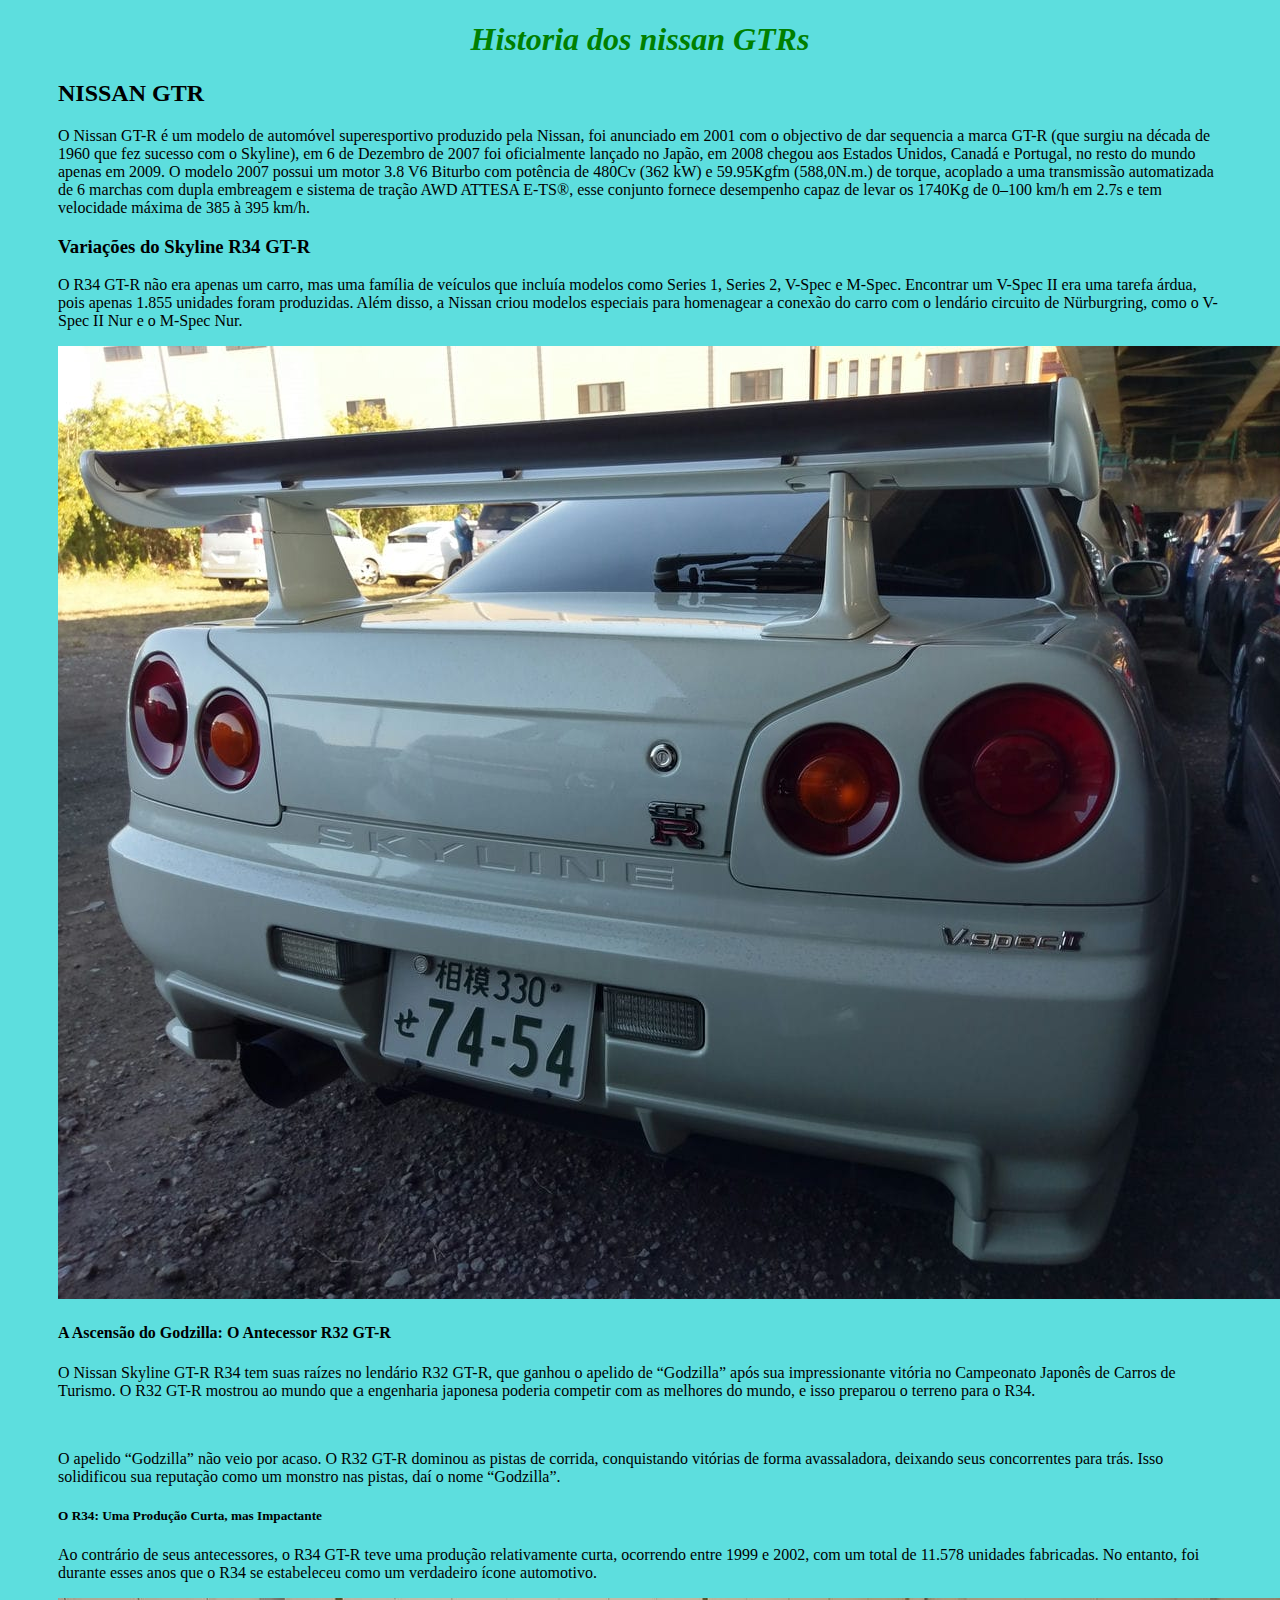
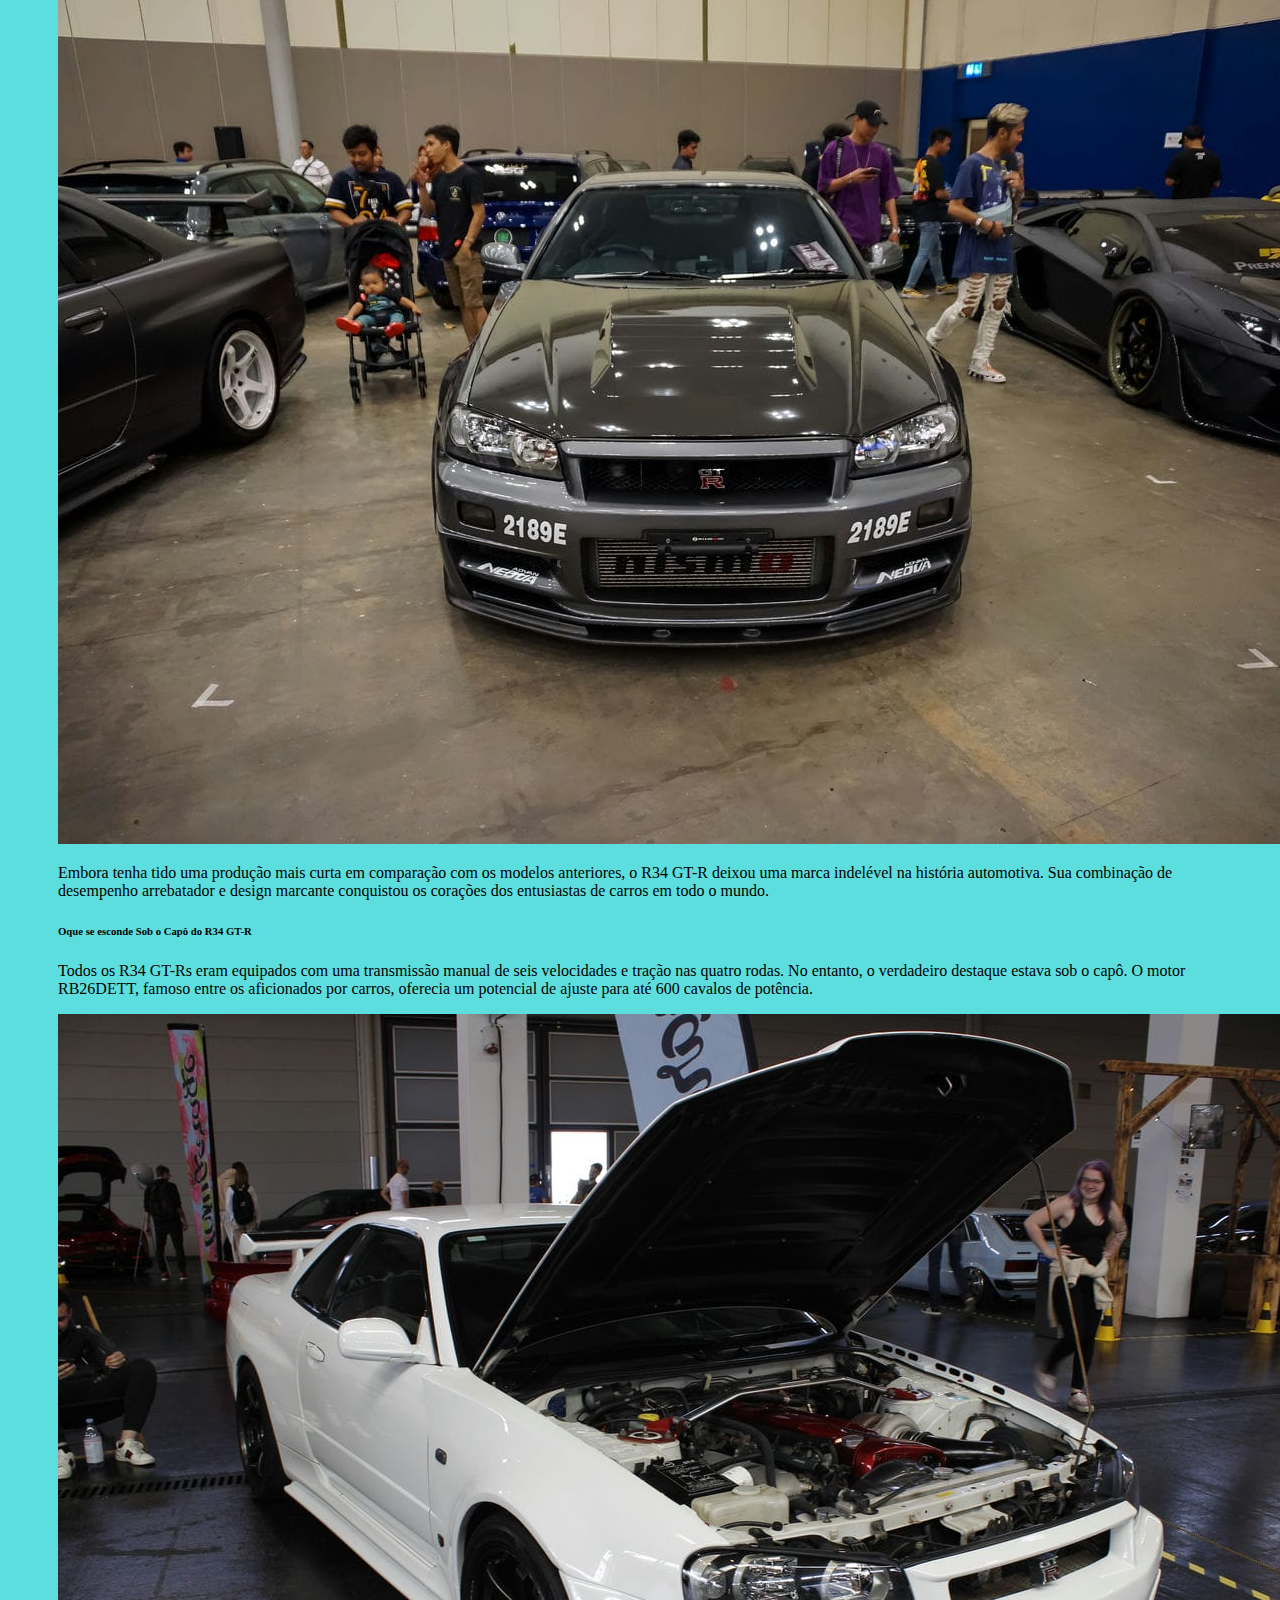
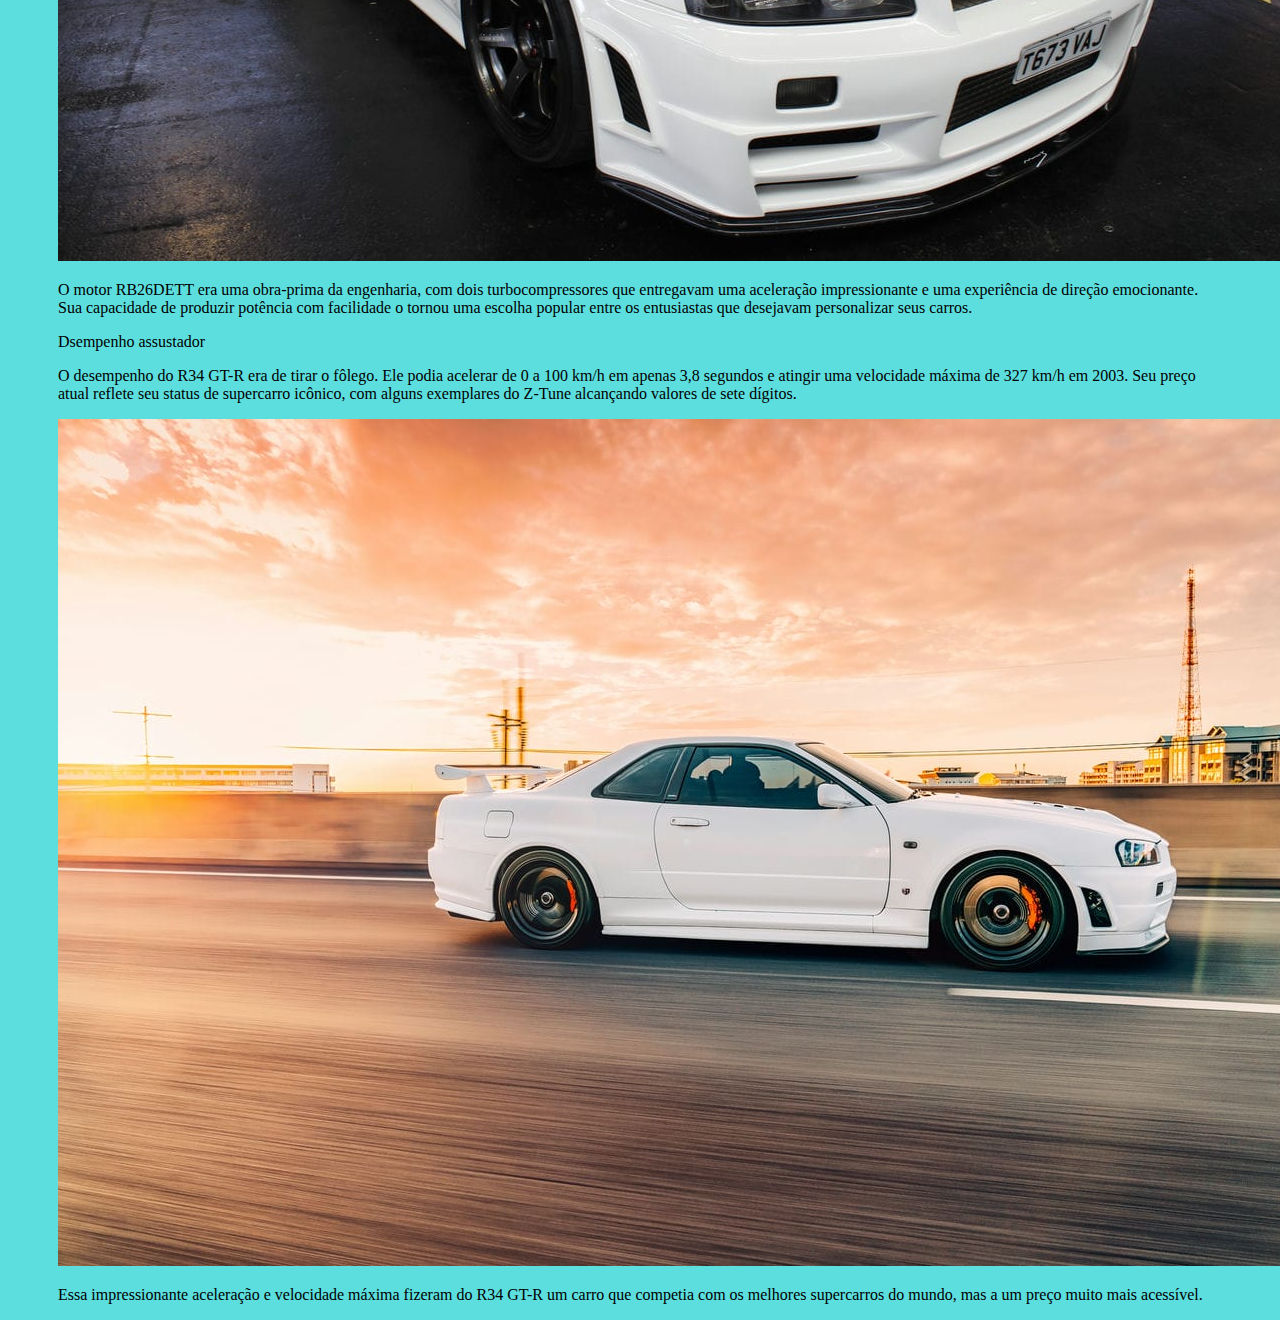
==== index.html @ c62b9d07 "." ====
<!DOCTYPE html>
<html lang="en">
<head>
    <meta charset="UTF-8">
    <meta name="viewport" content="width=device-width, initial-scale=1.0">
    <title>site do shalin matador de porco </title>
    <link rel="stylesheet" href="style.css"
</head>
<body>
  <div class="container">
    <h1> <strong>Historia dos nissan GTRs</strong> </h1> 
   <h2>NISSAN GTR </h2>
   <p>O Nissan GT-R é um modelo de automóvel superesportivo produzido pela Nissan, 
    foi anunciado em 2001 com o objectivo de dar sequencia a marca GT-R (que surgiu na década de 1960 que fez sucesso com o Skyline),
     em 6 de Dezembro de 2007 foi oficialmente lançado no Japão, em 2008 chegou aos Estados Unidos,
      Canadá e Portugal, no resto do mundo apenas em 2009.
       O modelo 2007 possui um motor 3.8 V6 Biturbo com potência de 480Cv (362 kW) e 59.95Kgfm (588,0N.m.) de torque, 
       acoplado a uma transmissão automatizada de 6 marchas com dupla embreagem e sistema de tração AWD ATTESA E-TS®, 
       esse conjunto fornece desempenho capaz de levar os 1740Kg de 0–100 km/h em 2.7s e tem velocidade máxima de 385 à 395 km/h.</p>
     <h3>Variações do Skyline R34 GT-R</h3>
       <p>O R34 GT-R não era apenas um carro, mas uma família de veículos que incluía modelos como Series 1,
         Series 2, V-Spec e M-Spec. Encontrar um V-Spec II era uma tarefa árdua, pois apenas 1.855 unidades 
         foram produzidas. Além disso, a Nissan criou modelos especiais para homenagear a conexão do carro 
         com o lendário circuito de Nürburgring, como o V-Spec II Nur e o M-Spec Nur.</p>
         <img src="gtr.jpg" alt="">
         <h4>A Ascensão do Godzilla: O Antecessor R32 GT-R</h4>
          <p>O Nissan Skyline GT-R R34 tem suas raízes no lendário R32 GT-R, que ganhou o apelido de
             “Godzilla” após sua impressionante vitória no Campeonato Japonês de Carros de Turismo. 
             O R32 GT-R mostrou ao mundo que a engenharia japonesa poderia competir com as melhores
              do mundo, e isso preparou o terreno para o R34. </p>
              <img scr="H3.jpg">
              <p>O apelido “Godzilla” não veio por acaso. O R32 GT-R dominou as pistas de corrida,
                 conquistando vitórias de forma avassaladora, deixando seus concorrentes para trás.
                  Isso solidificou sua reputação como um monstro nas pistas, daí o nome “Godzilla”.</p>
                  <h5>O R34: Uma Produção Curta, mas Impactante</h5>
                  <p>Ao contrário de seus antecessores, o R34 GT-R teve uma produção relativamente curta,
                     ocorrendo entre 1999 e 2002, com um total de 11.578 unidades fabricadas. No entanto,
                      foi durante esses anos que o R34 se estabeleceu como um verdadeiro ícone automotivo.</p>
                      <img src="H4.jpg" alt="">
                      <p>Embora tenha tido uma produção mais curta em comparação com os modelos anteriores,
                         o R34 GT-R deixou uma marca indelével na história automotiva.
                          Sua combinação de desempenho arrebatador e design marcante conquistou
                           os corações dos entusiastas de carros em todo o mundo.</p>
                           <h6>Oque se esconde Sob o Capô do R34 GT-R</h6>
                           <p>Todos os R34 GT-Rs eram equipados com uma transmissão manual de seis velocidades
                               e tração nas quatro rodas. No entanto, o verdadeiro destaque estava sob o capô.
                                O motor RB26DETT, famoso entre os aficionados por carros, oferecia um potencial 
                                de ajuste para até 600 cavalos de potência.</p>
                                <img src="Nissan-Skyline-R34-4-Nissan-Skyline-R34-Brian.jpg" alt="">
                                <p>O motor RB26DETT era uma obra-prima da engenharia, com dois turbocompressores
                                  que entregavam uma aceleração impressionante e uma experiência de direção emocionante.
                                   Sua capacidade de produzir potência com facilidade o tornou uma escolha popular
                                    entre os entusiastas que desejavam personalizar seus carros.</p>
                                    <h7>Dsempenho assustador</h7>
                                    <p>O desempenho do R34 GT-R era de tirar o fôlego.
                                        Ele podia acelerar de 0 a 100 km/h em apenas 3,8 segundos
                                         e atingir uma velocidade máxima de 327 km/h em 2003.
                                         Seu preço atual reflete seu status de supercarro icônico,
                                          com alguns exemplares do Z-Tune alcançando valores de sete dígitos.</p>
                                          <img src="Nissan-Skyline-R34-3-Nissan-Skyline-R34-Brian.jpg" alt="">
                                          <p>Essa impressionante aceleração e velocidade máxima fizeram do R34 GT-R um carro que competia
                                              com os melhores supercarros do mundo, mas a um preço muito mais acessível.</p>
  </div>
   
</body>
</html>
---- style.css ----
body{
    background-color: rgba(57, 214, 214, 0.815);
background: to top;
}
h1{
    font-style: italic; 
    color: green;
    text-align: center;
}
.imagem {
     width: 50%;
}
.container{
    padding: 0px 50px;
}
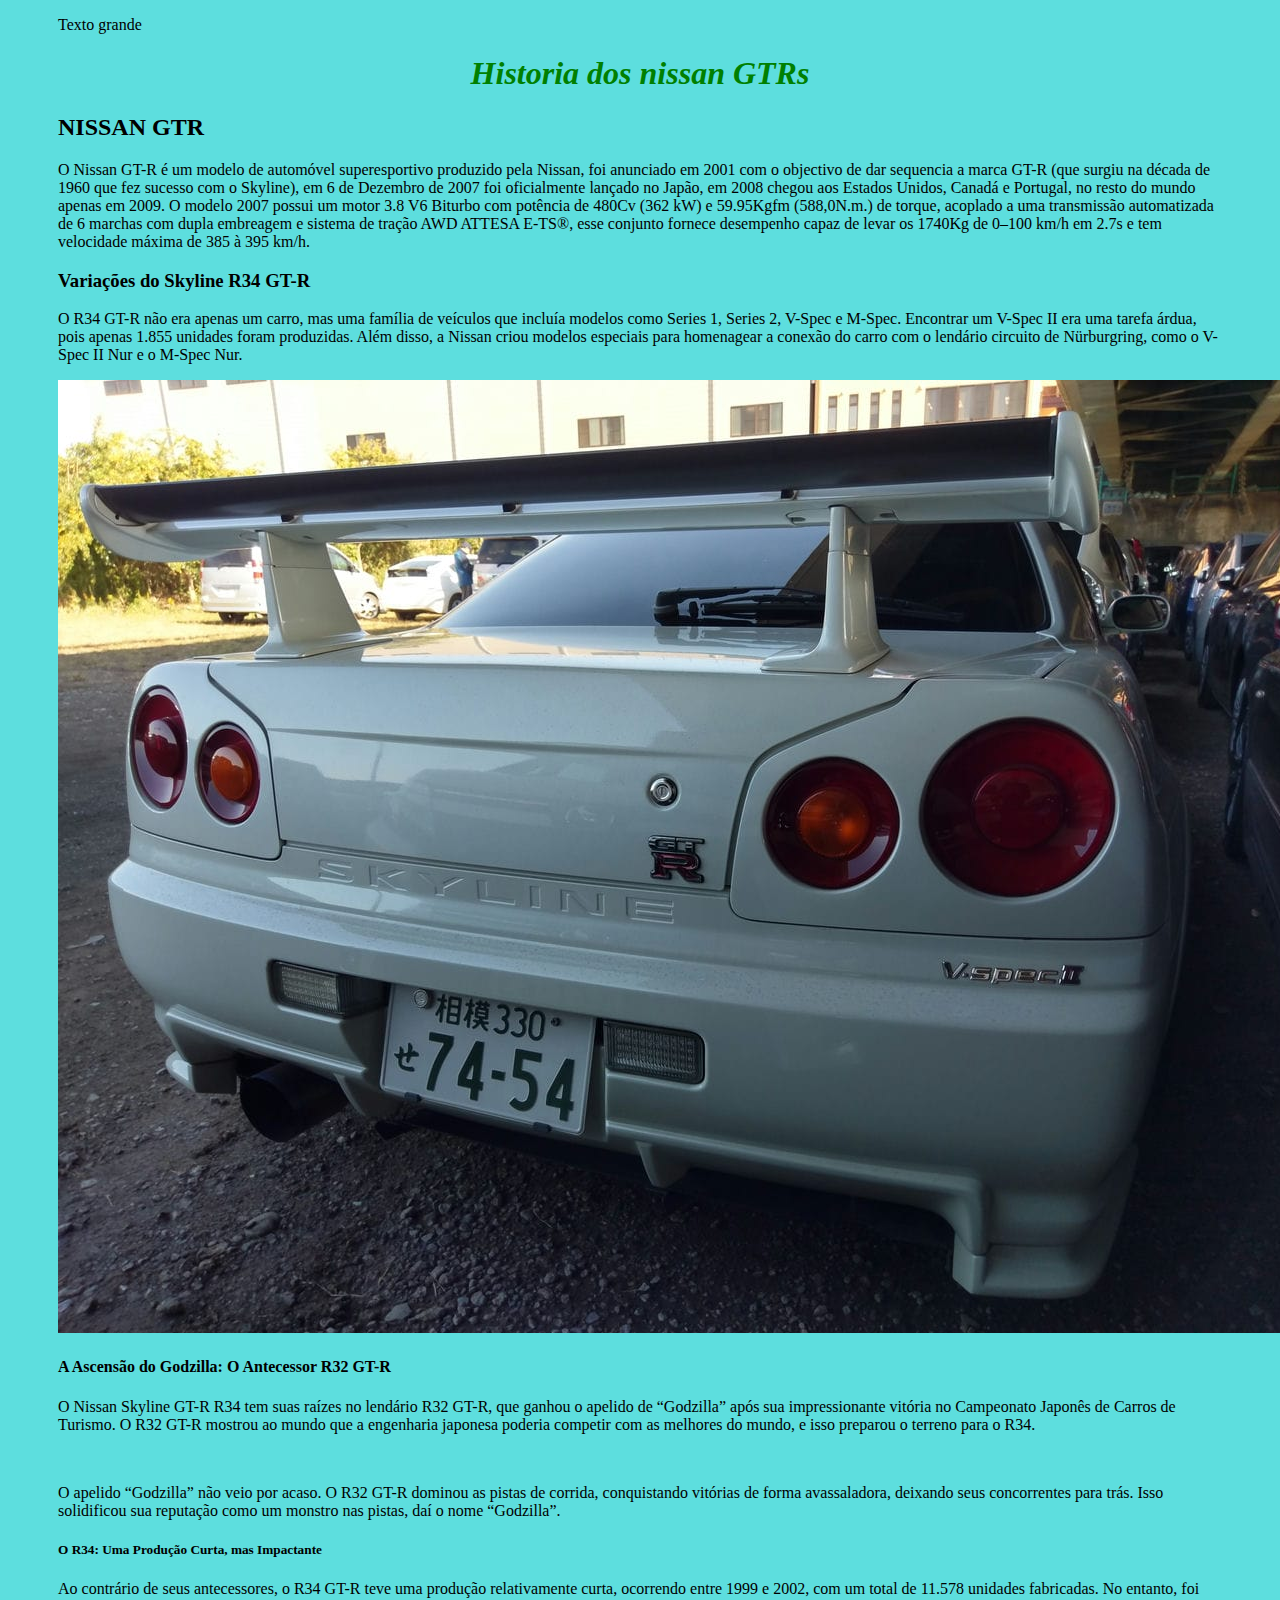
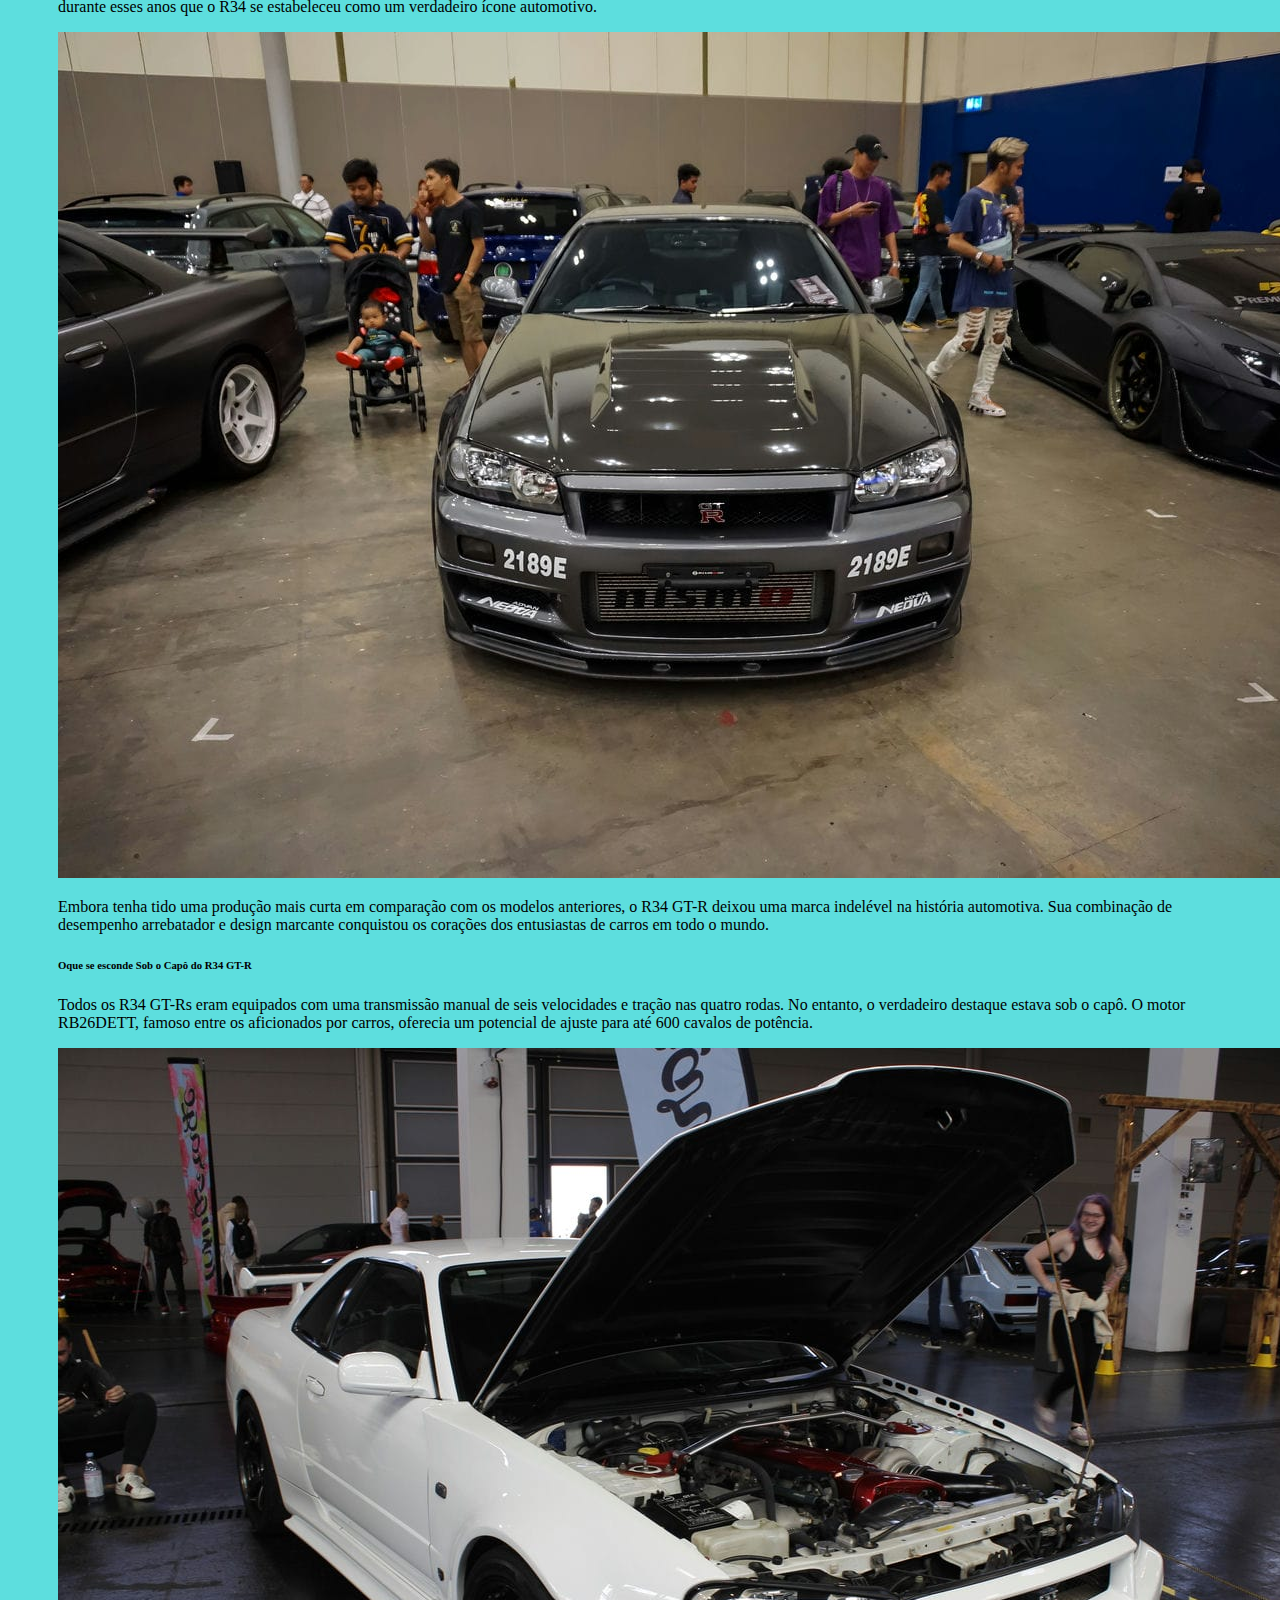
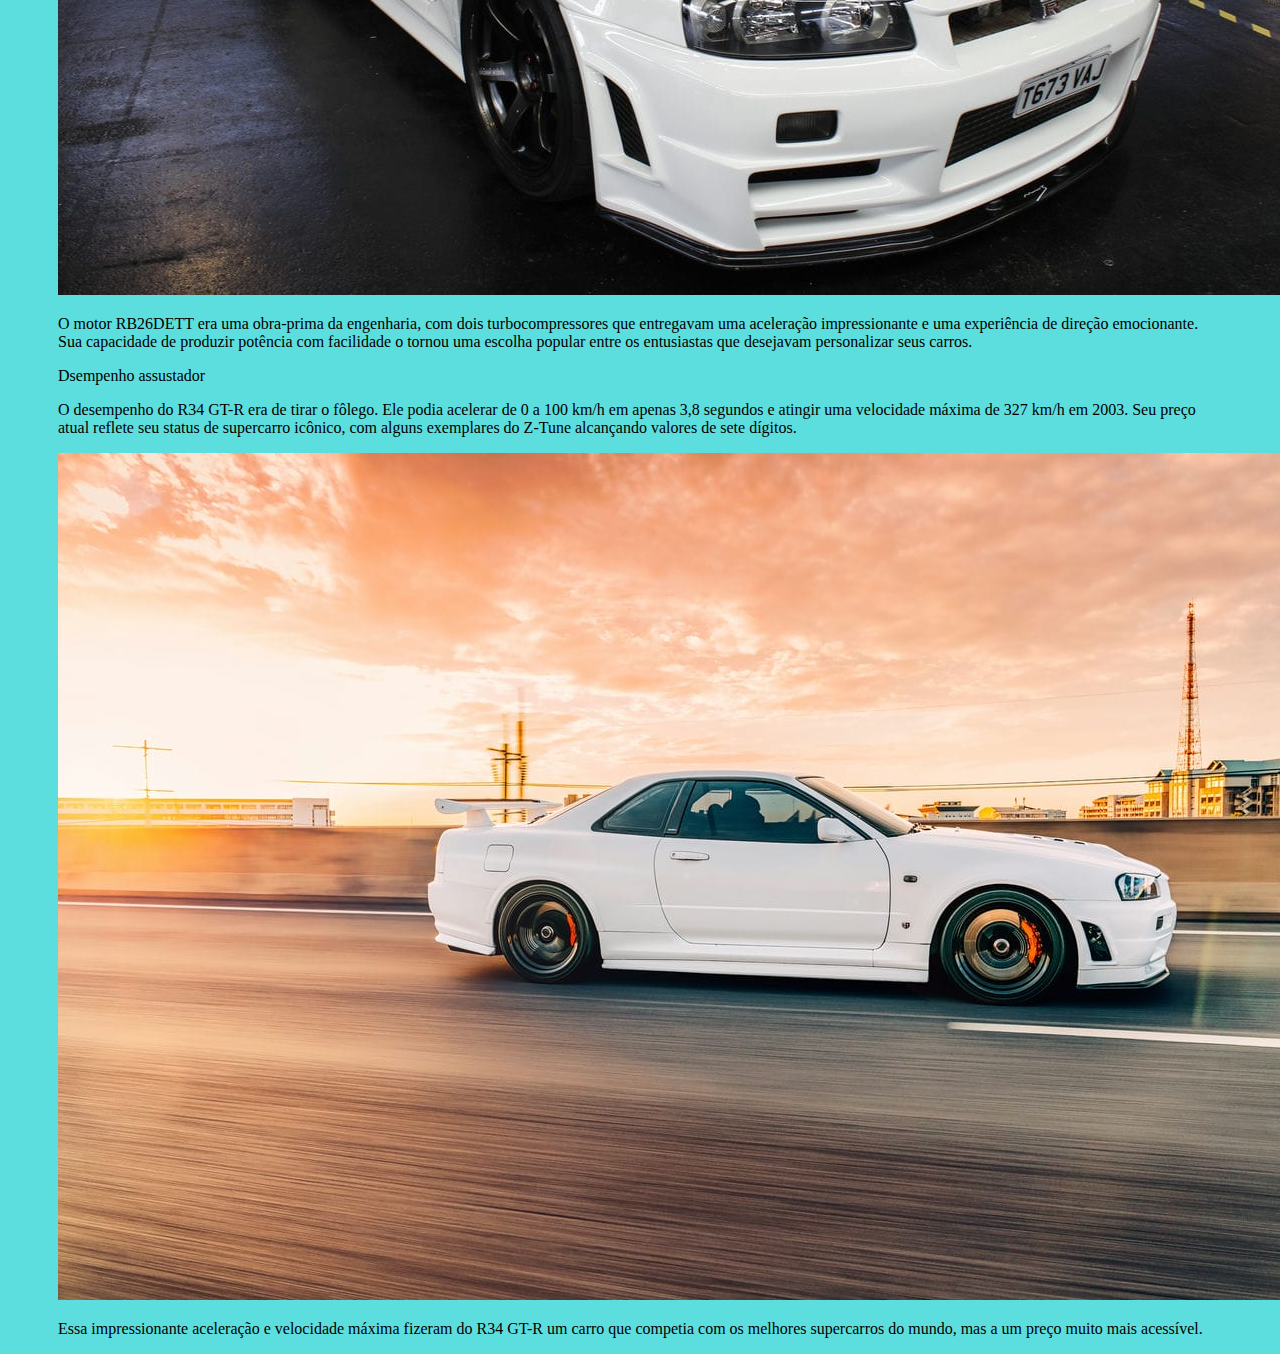
==== commit d863ebef: "." ====
--- a/index.html
+++ b/index.html
@@ -8,6 +8,7 @@
 </head>
 <body>
   <div class="container">
+    <p class="texto-grande">Texto grande</p>
     <h1> <strong>Historia dos nissan GTRs</strong> </h1> 
    <h2>NISSAN GTR </h2>
    <p>O Nissan GT-R é um modelo de automóvel superesportivo produzido pela Nissan, 
--- a/style.css
+++ b/style.css
@@ -12,4 +12,7 @@
 }
 .container{
     padding: 0px 50px;
+}
+h3{
+    font-style: calc(text-align);
 }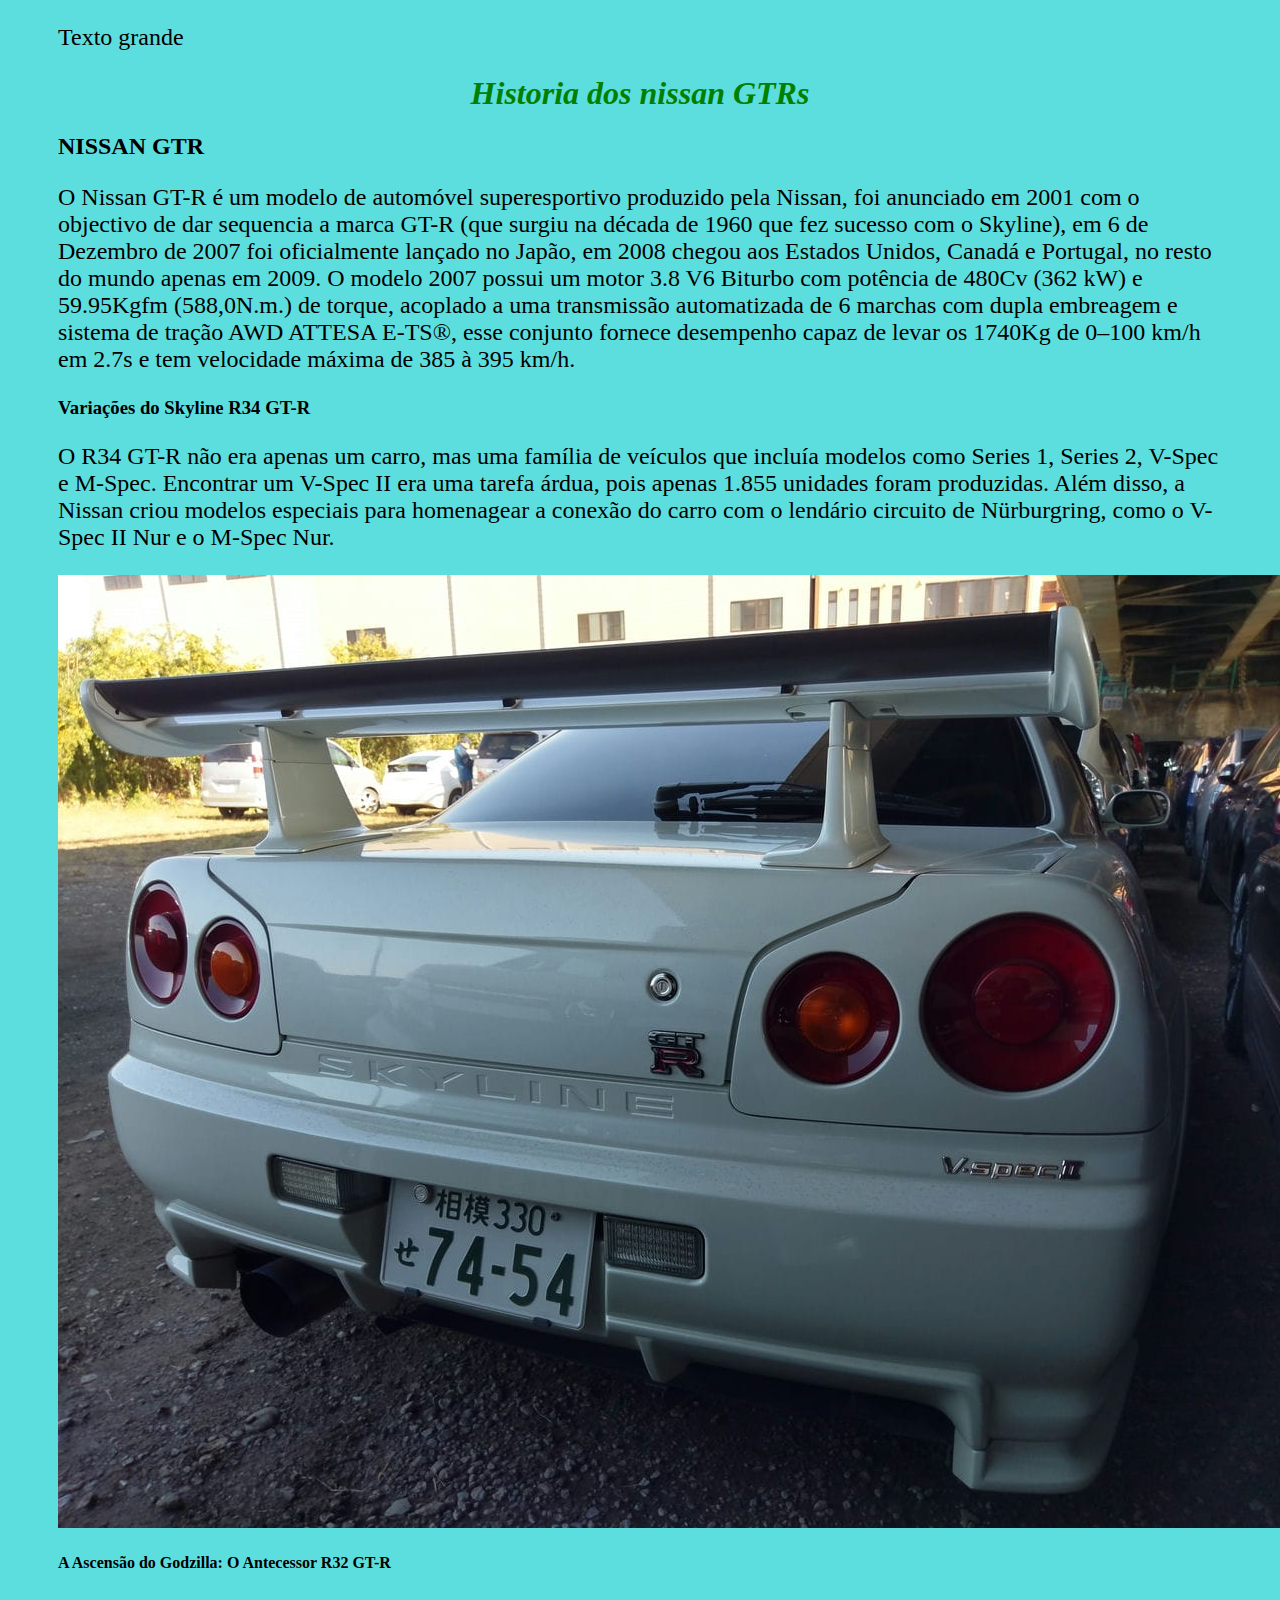
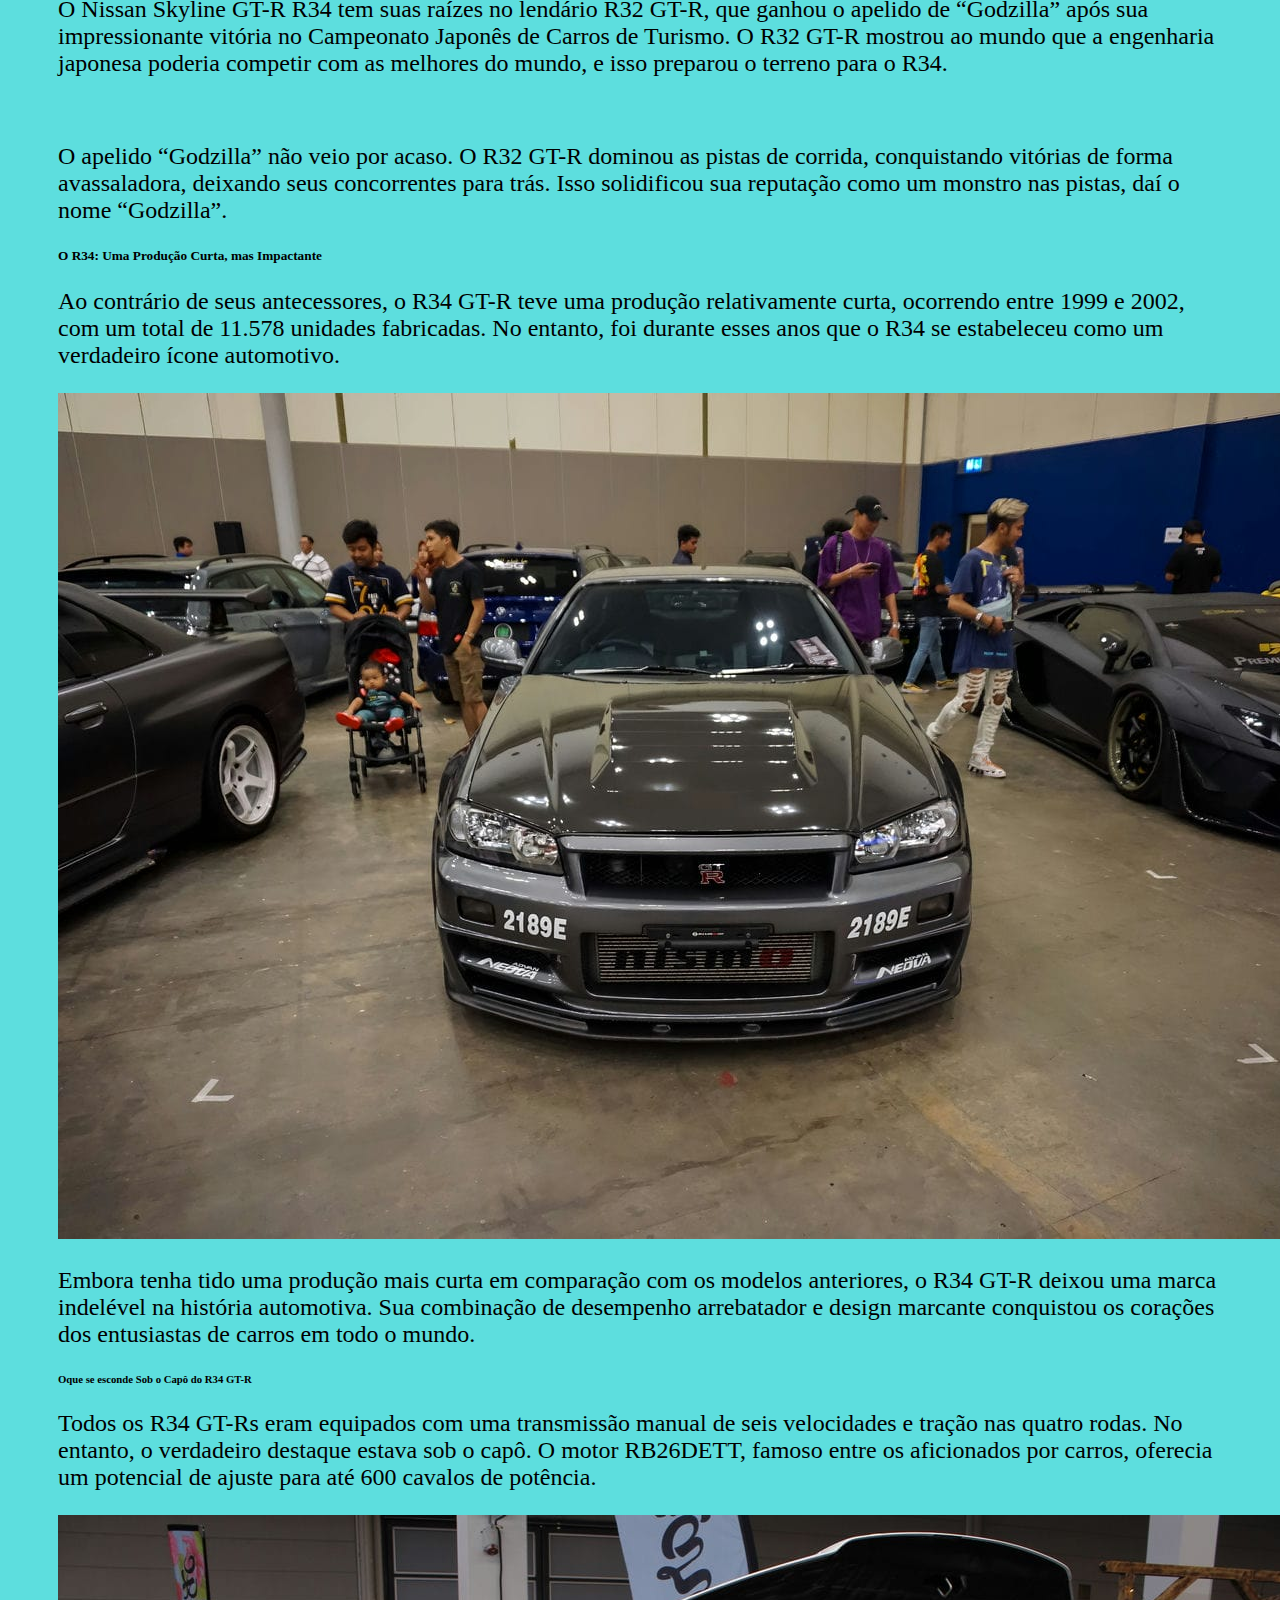
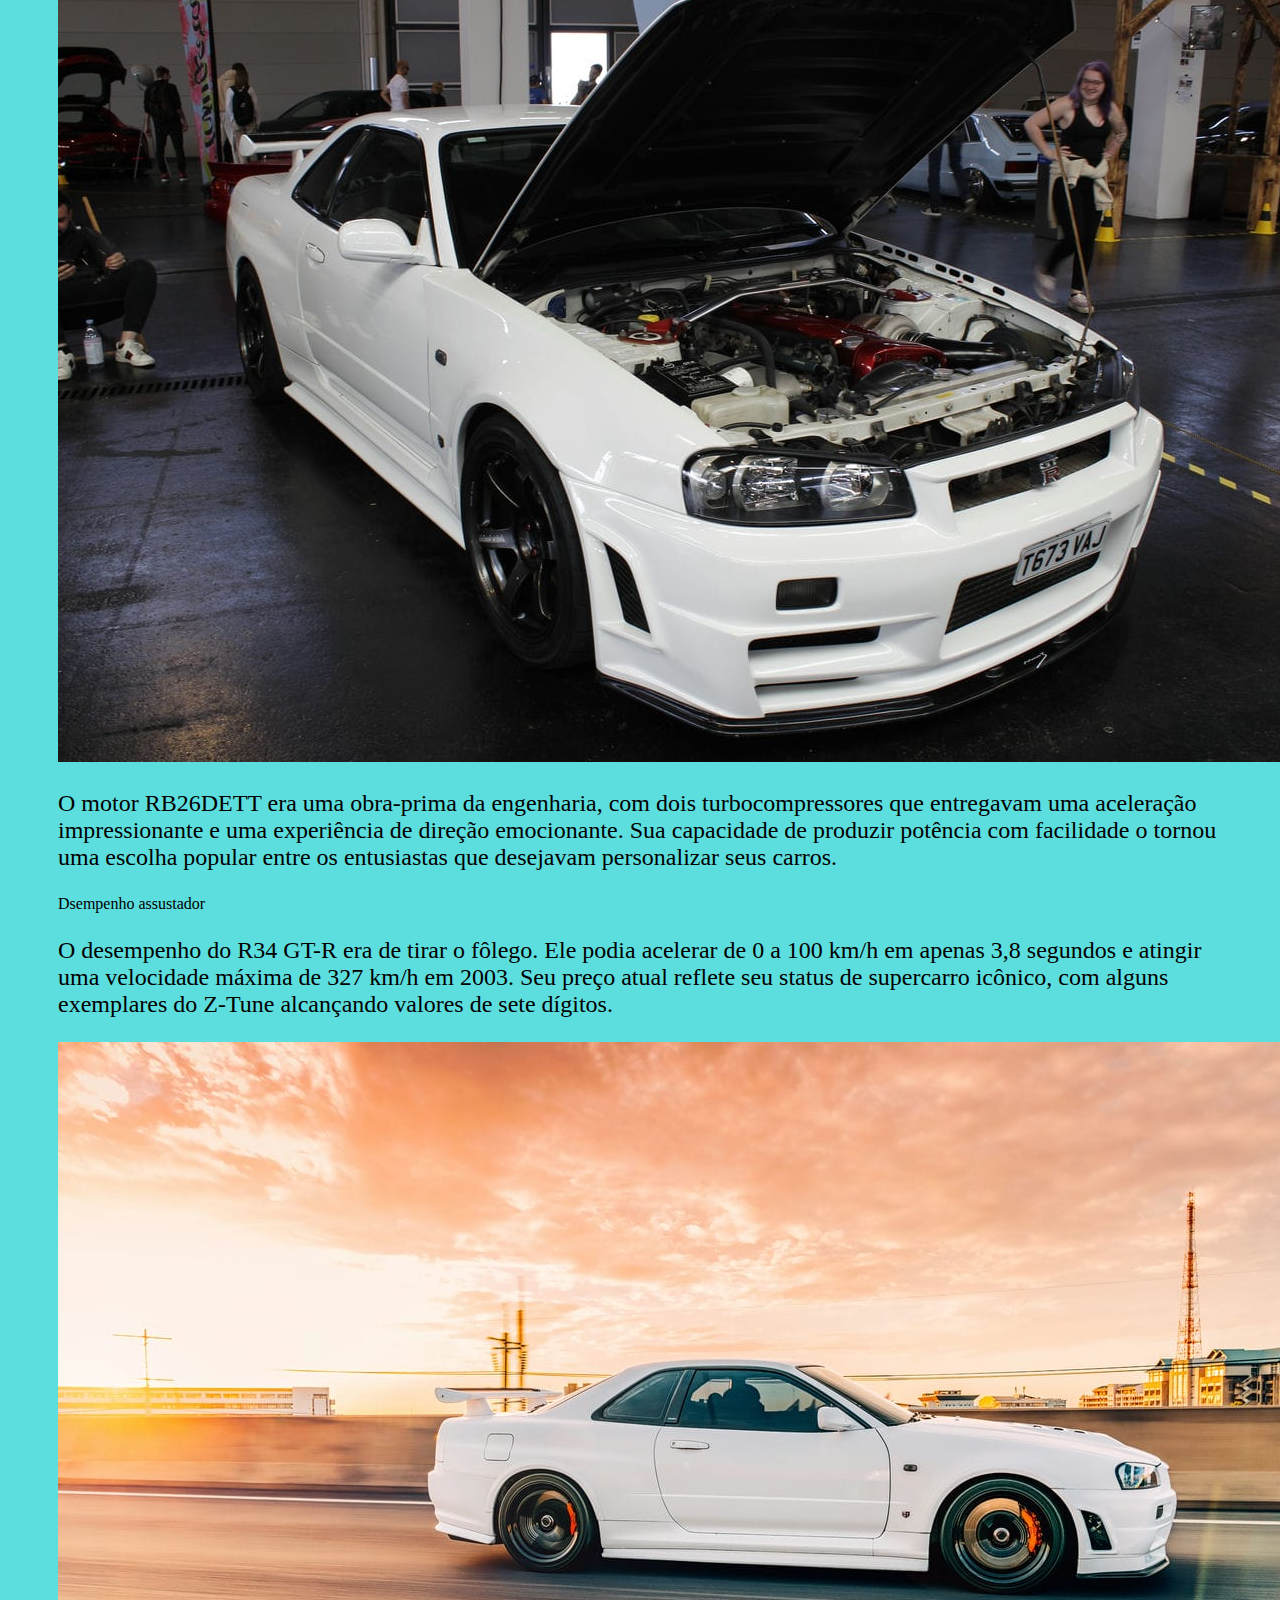
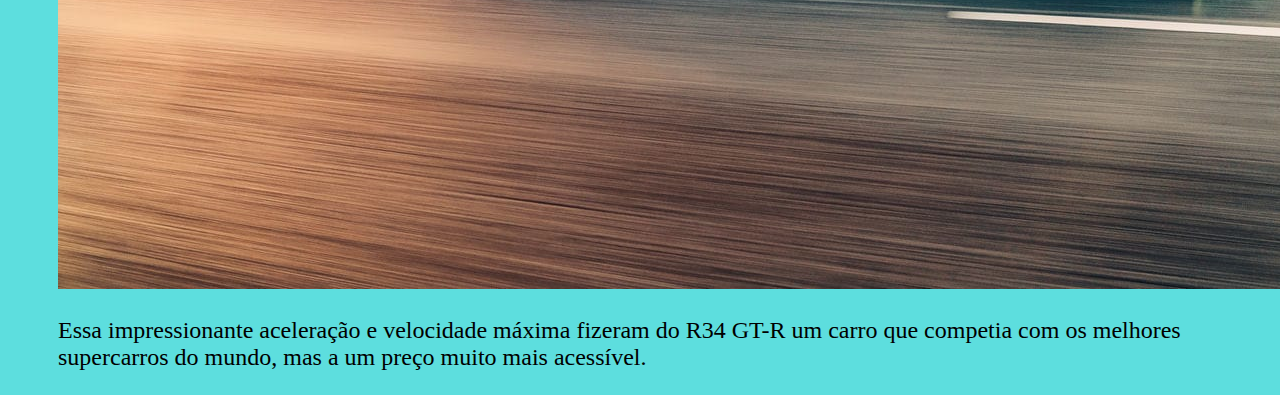
==== commit f5e6b29f: "." ====
--- a/index.html
+++ b/index.html
@@ -7,6 +7,7 @@
     <link rel="stylesheet" href="style.css"
 </head>
 <body>
+  <section class="paragrafos">
   <div class="container">
     <p class="texto-grande">Texto grande</p>
     <h1> <strong>Historia dos nissan GTRs</strong> </h1> 
@@ -61,6 +62,7 @@
                                           <img src="Nissan-Skyline-R34-3-Nissan-Skyline-R34-Brian.jpg" alt="">
                                           <p>Essa impressionante aceleração e velocidade máxima fizeram do R34 GT-R um carro que competia
                                               com os melhores supercarros do mundo, mas a um preço muito mais acessível.</p>
+                                            </section>
   </div>
    
 </body>
--- a/style.css
+++ b/style.css
@@ -15,4 +15,7 @@
 }
 h3{
     font-style: calc(text-align);
+}
+.paragrafos p{
+    font-size: 1.5rem;
 }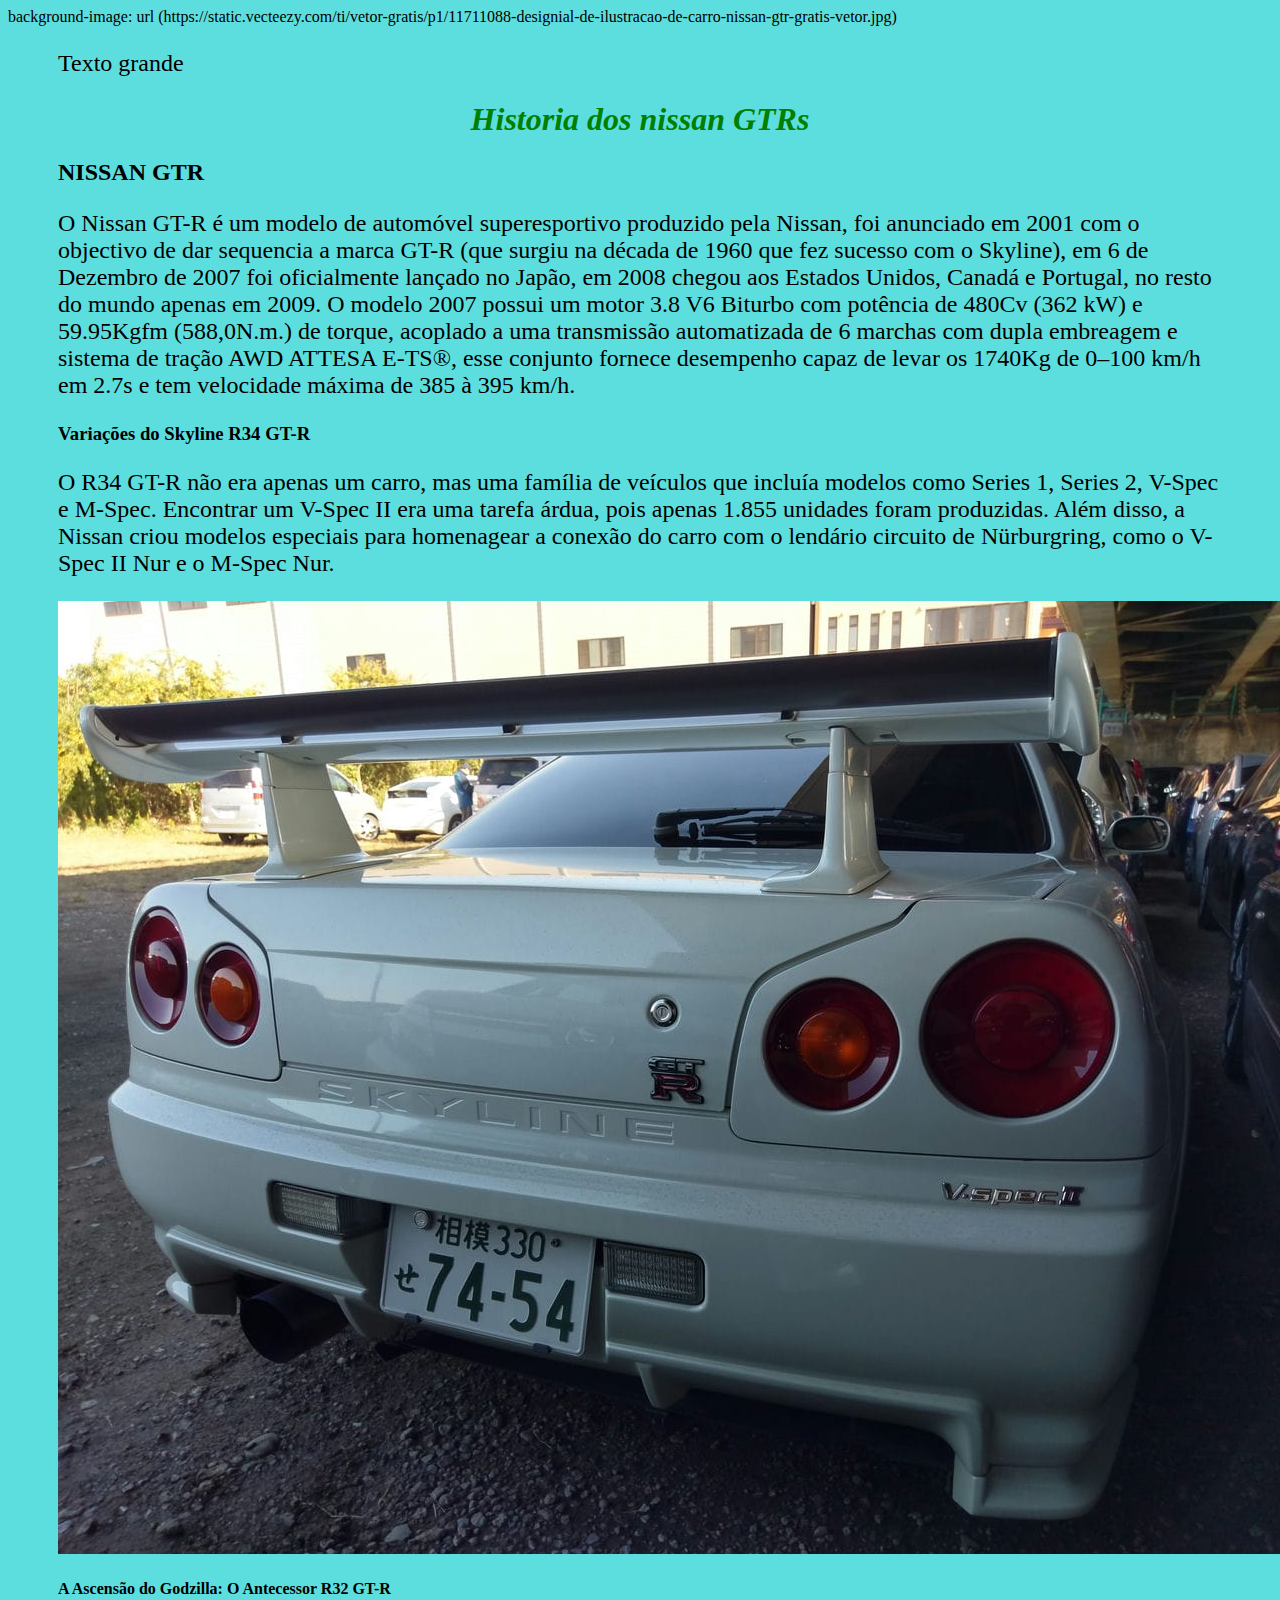
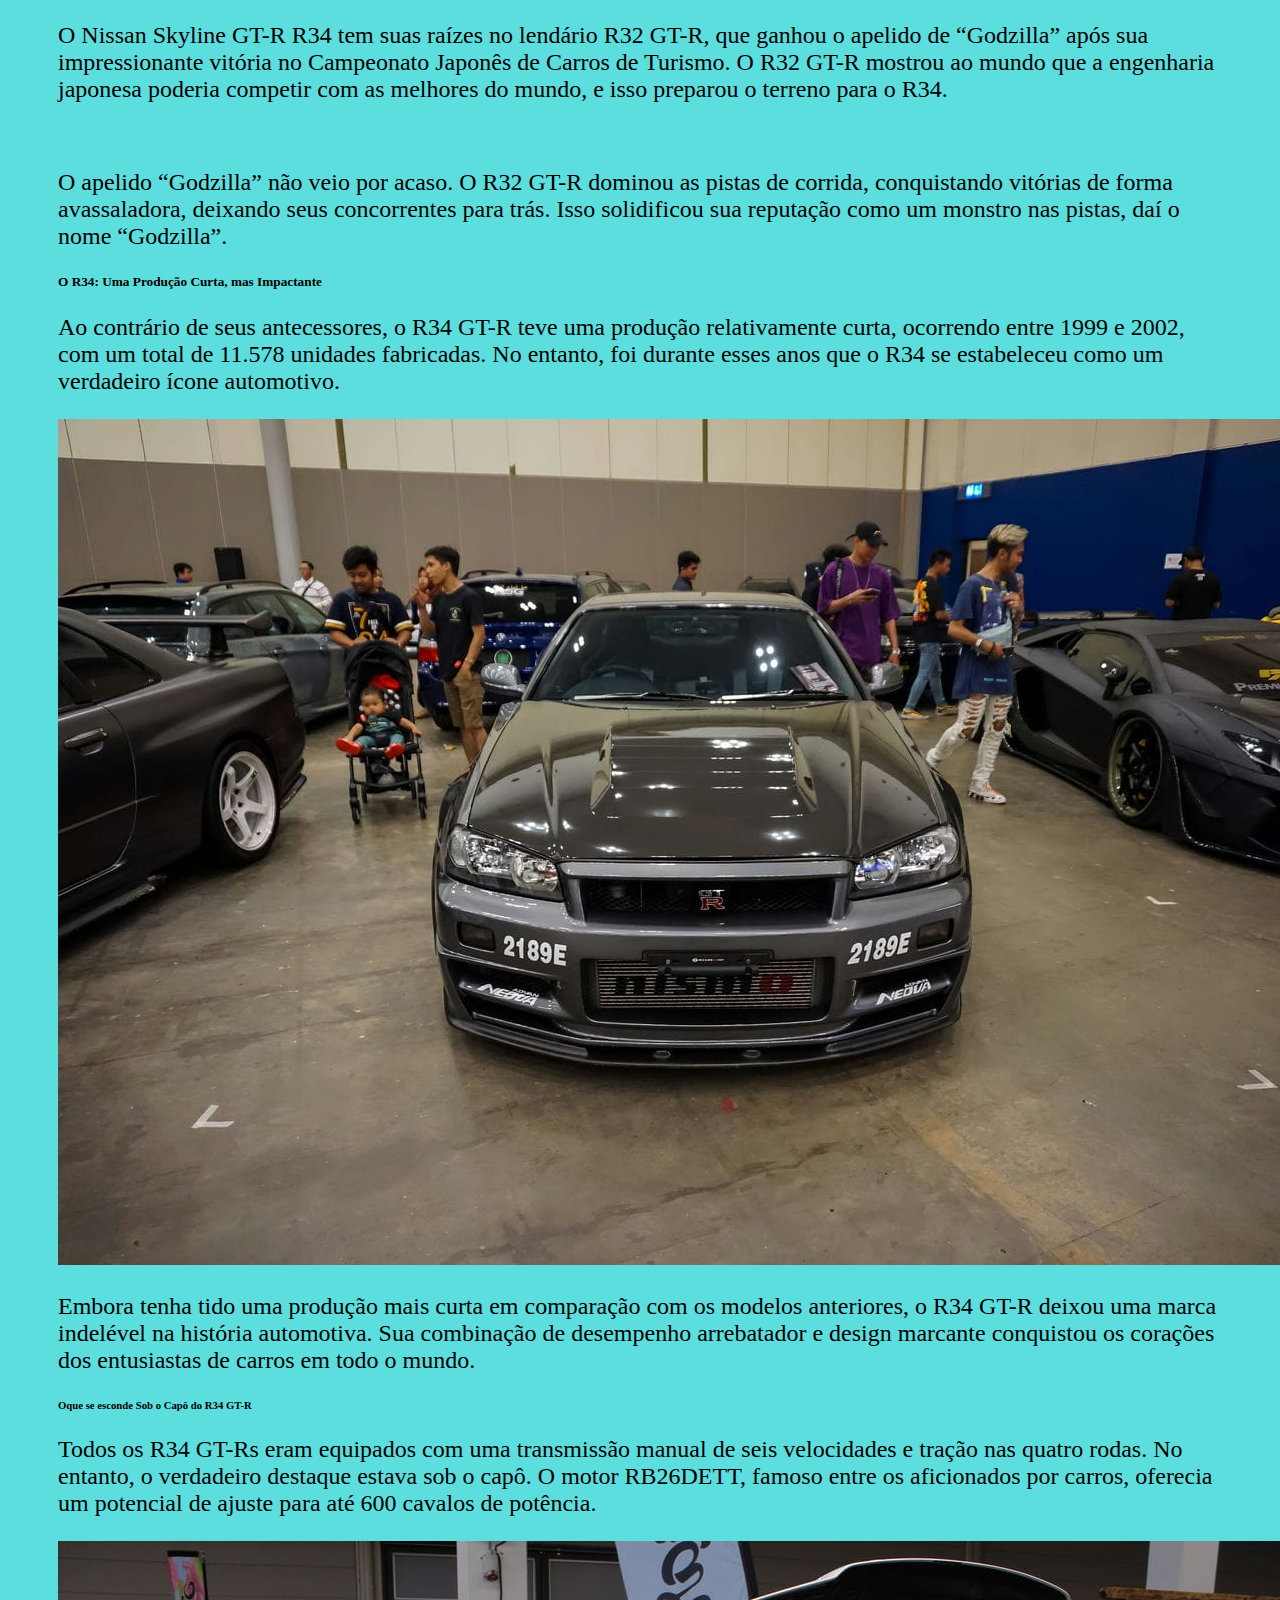
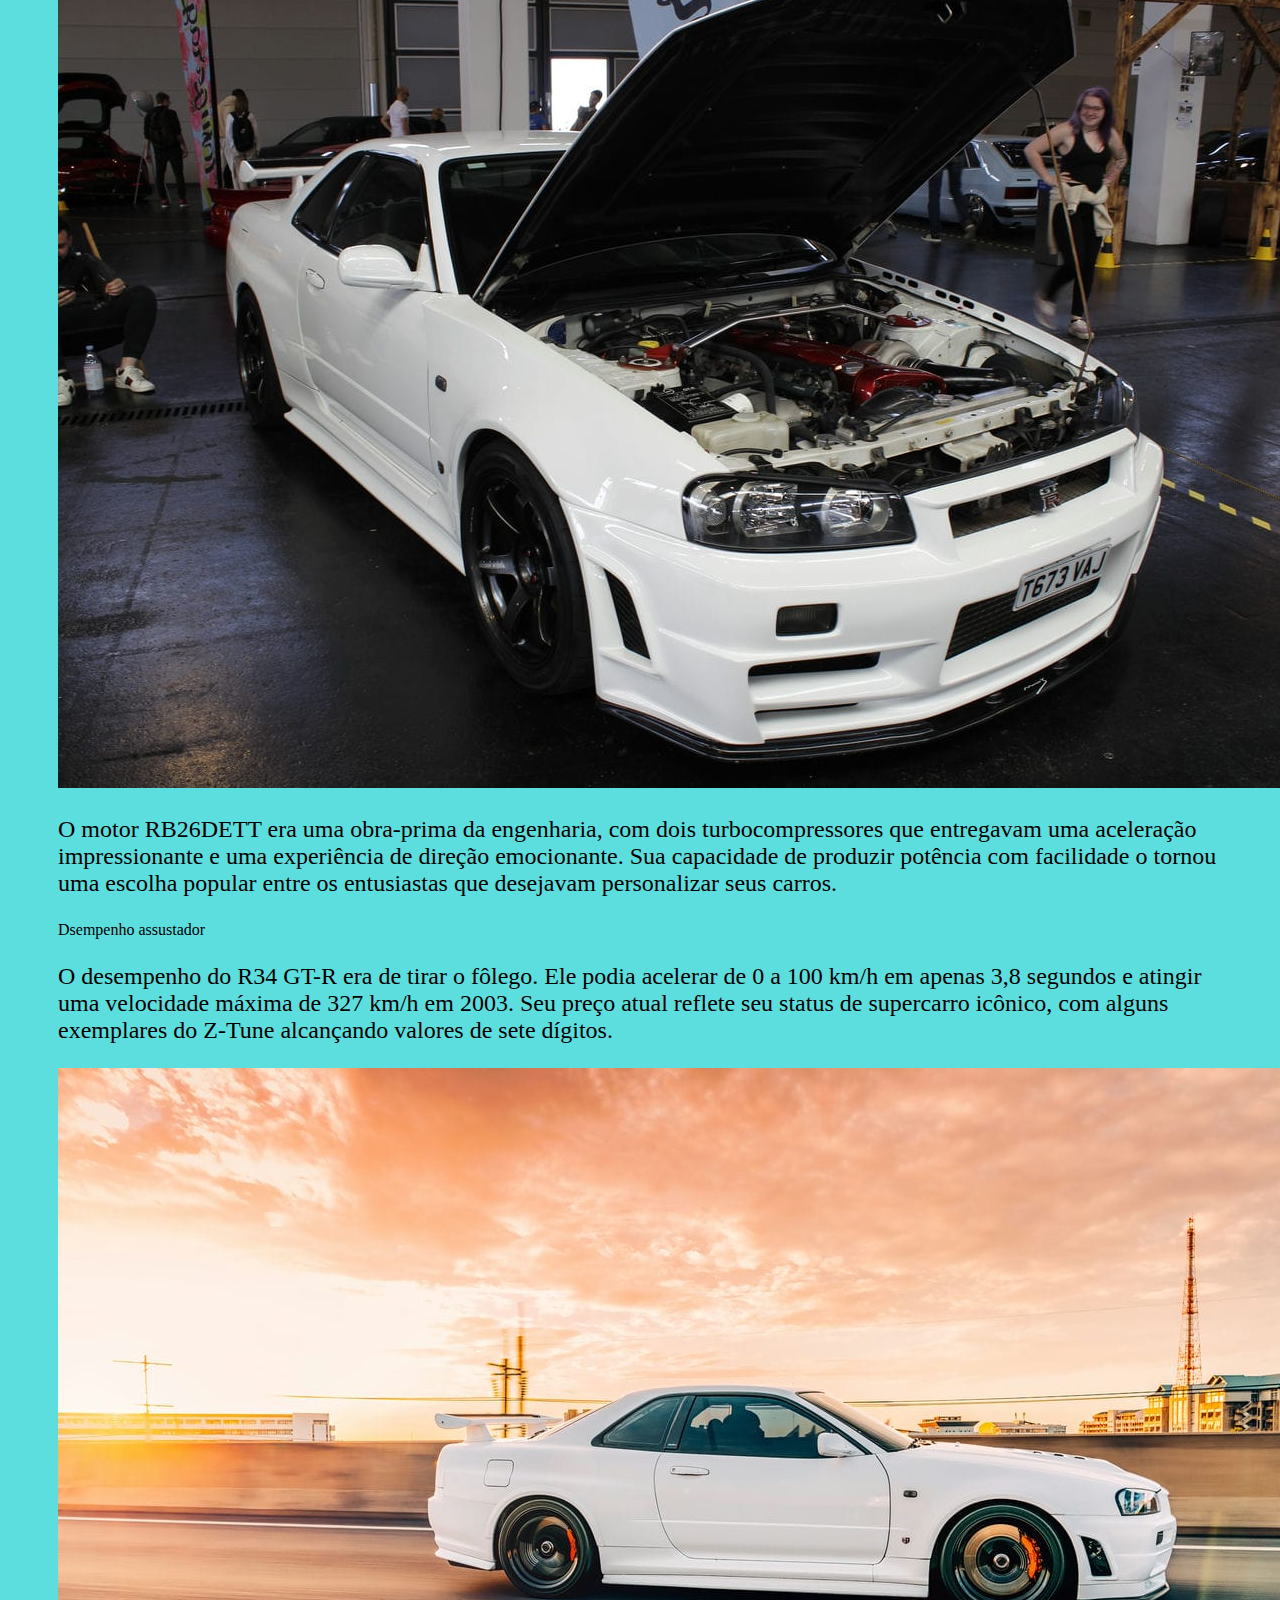
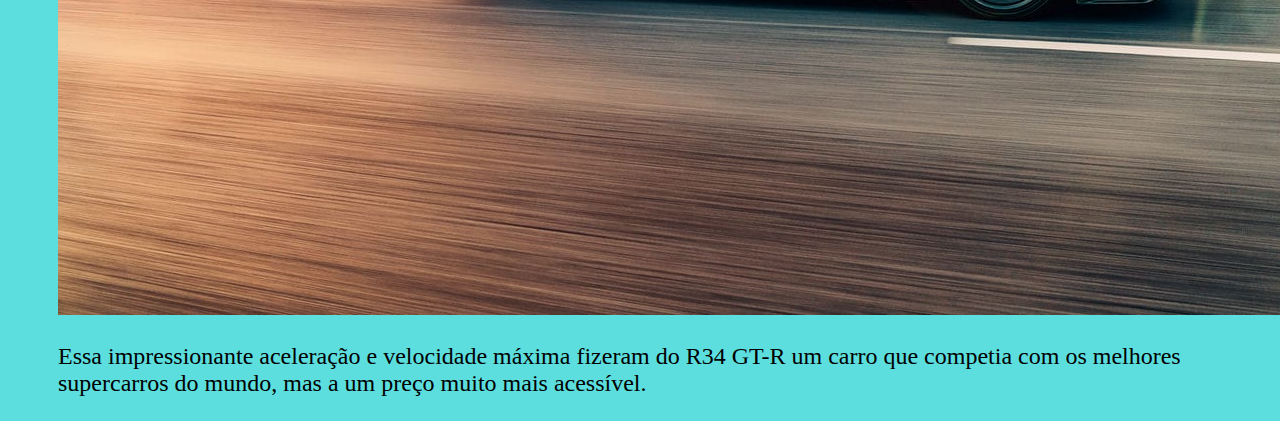
==== commit e8edf37b: "." ====
--- a/index.html
+++ b/index.html
@@ -7,6 +7,7 @@
     <link rel="stylesheet" href="style.css"
 </head>
 <body>
+background-image: url (https://static.vecteezy.com/ti/vetor-gratis/p1/11711088-designial-de-ilustracao-de-carro-nissan-gtr-gratis-vetor.jpg)
   <section class="paragrafos">
   <div class="container">
     <p class="texto-grande">Texto grande</p>
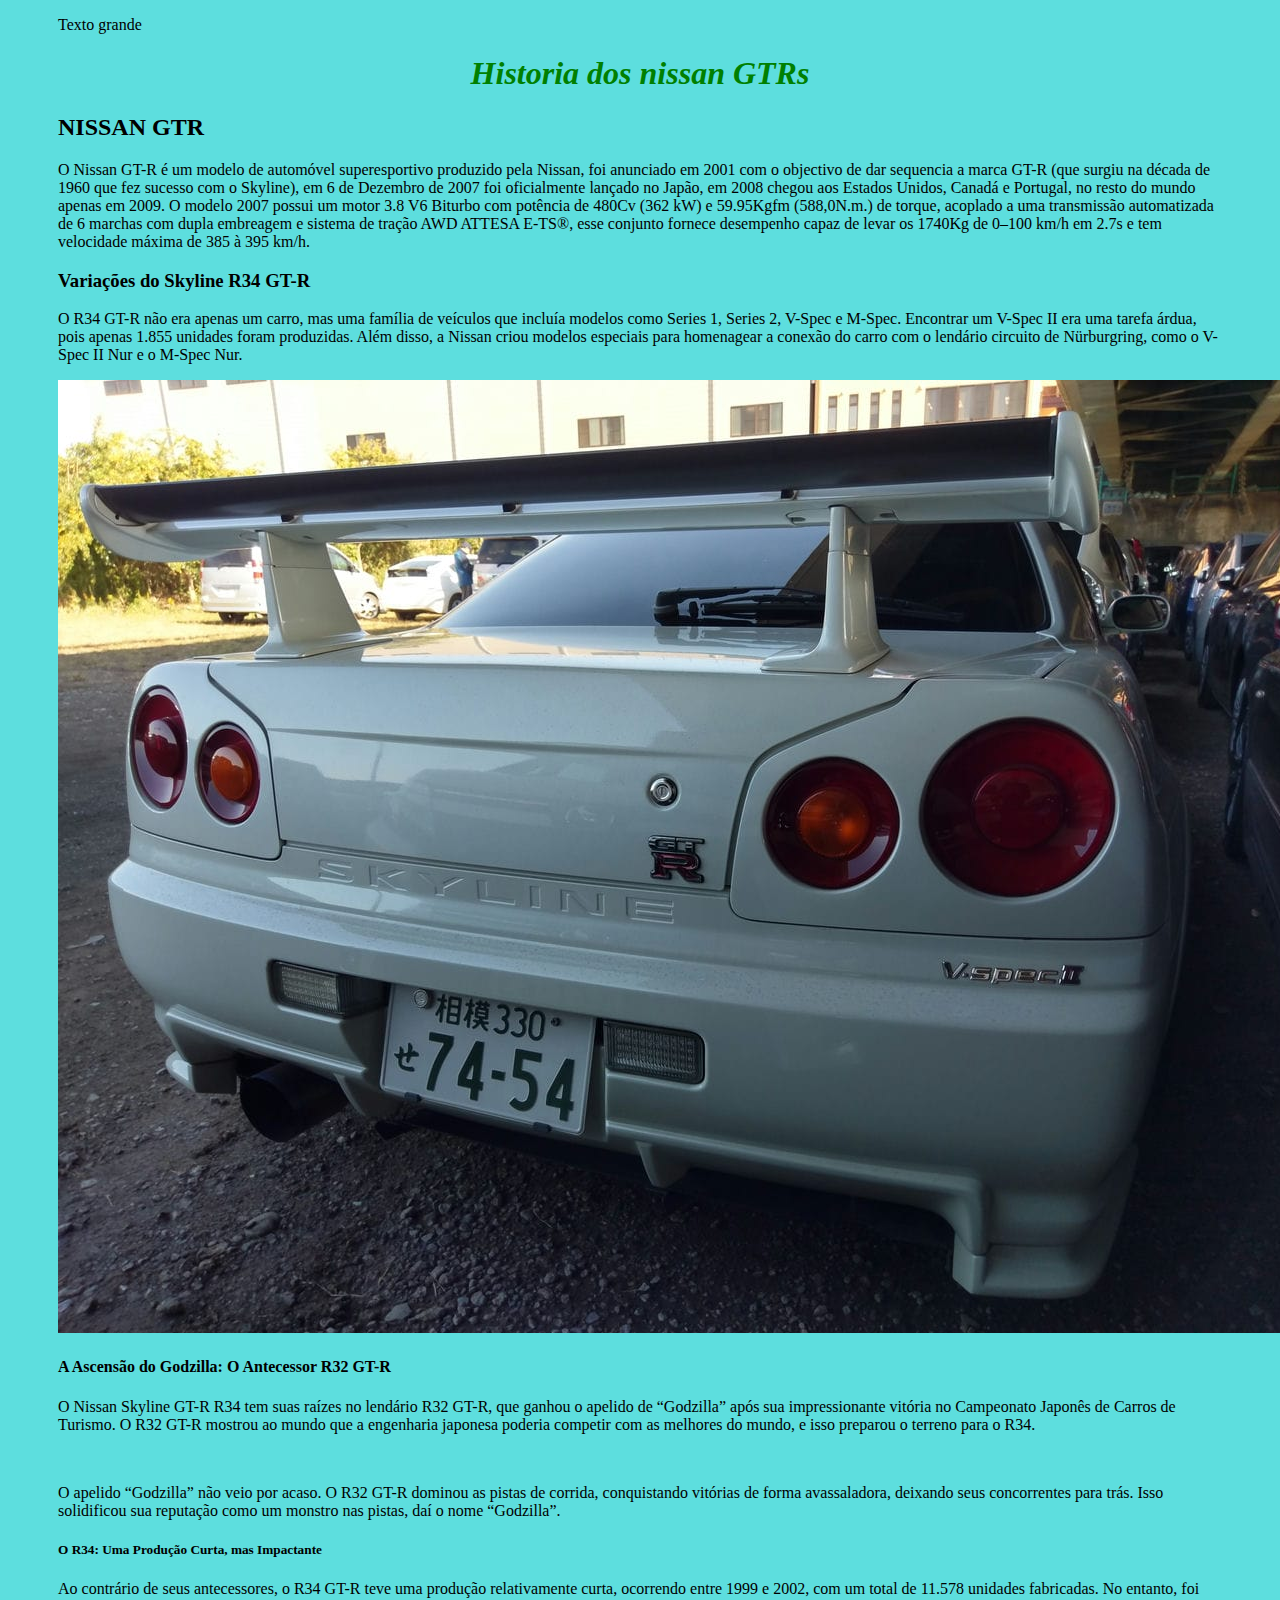
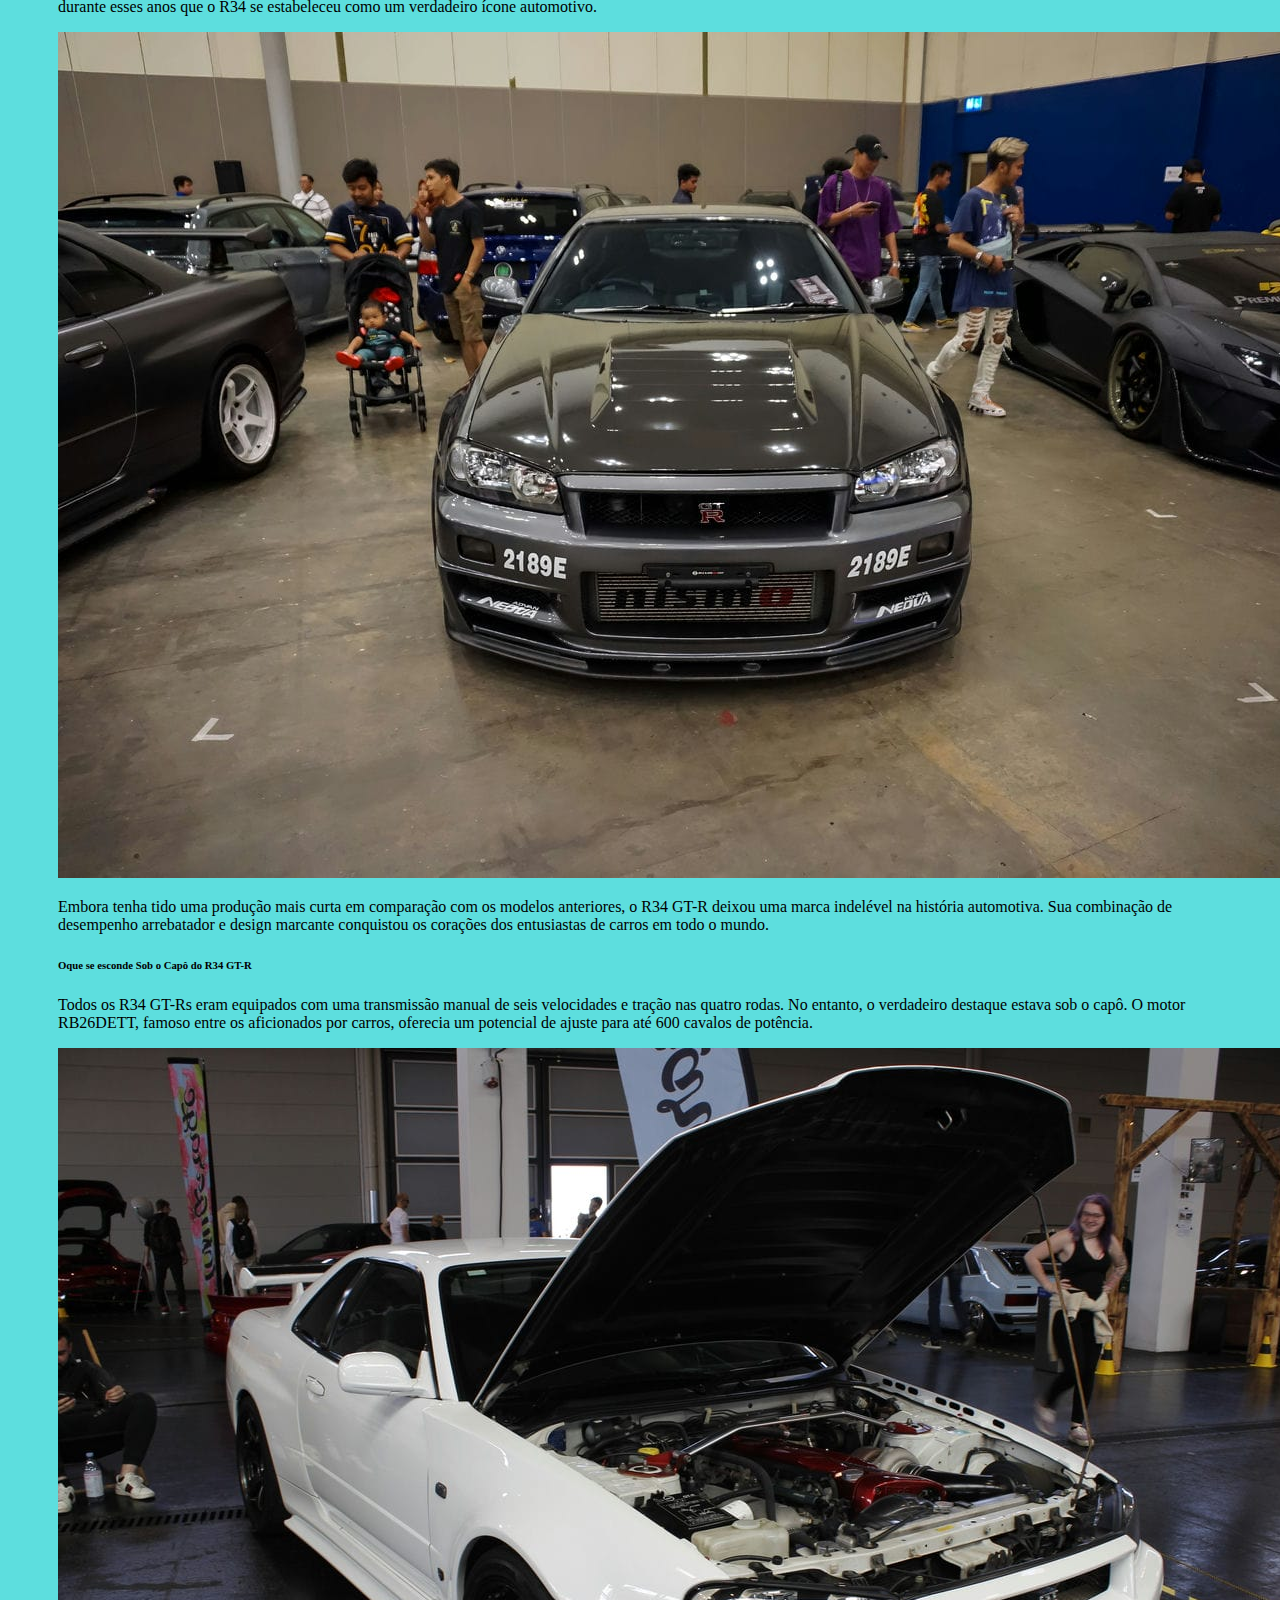
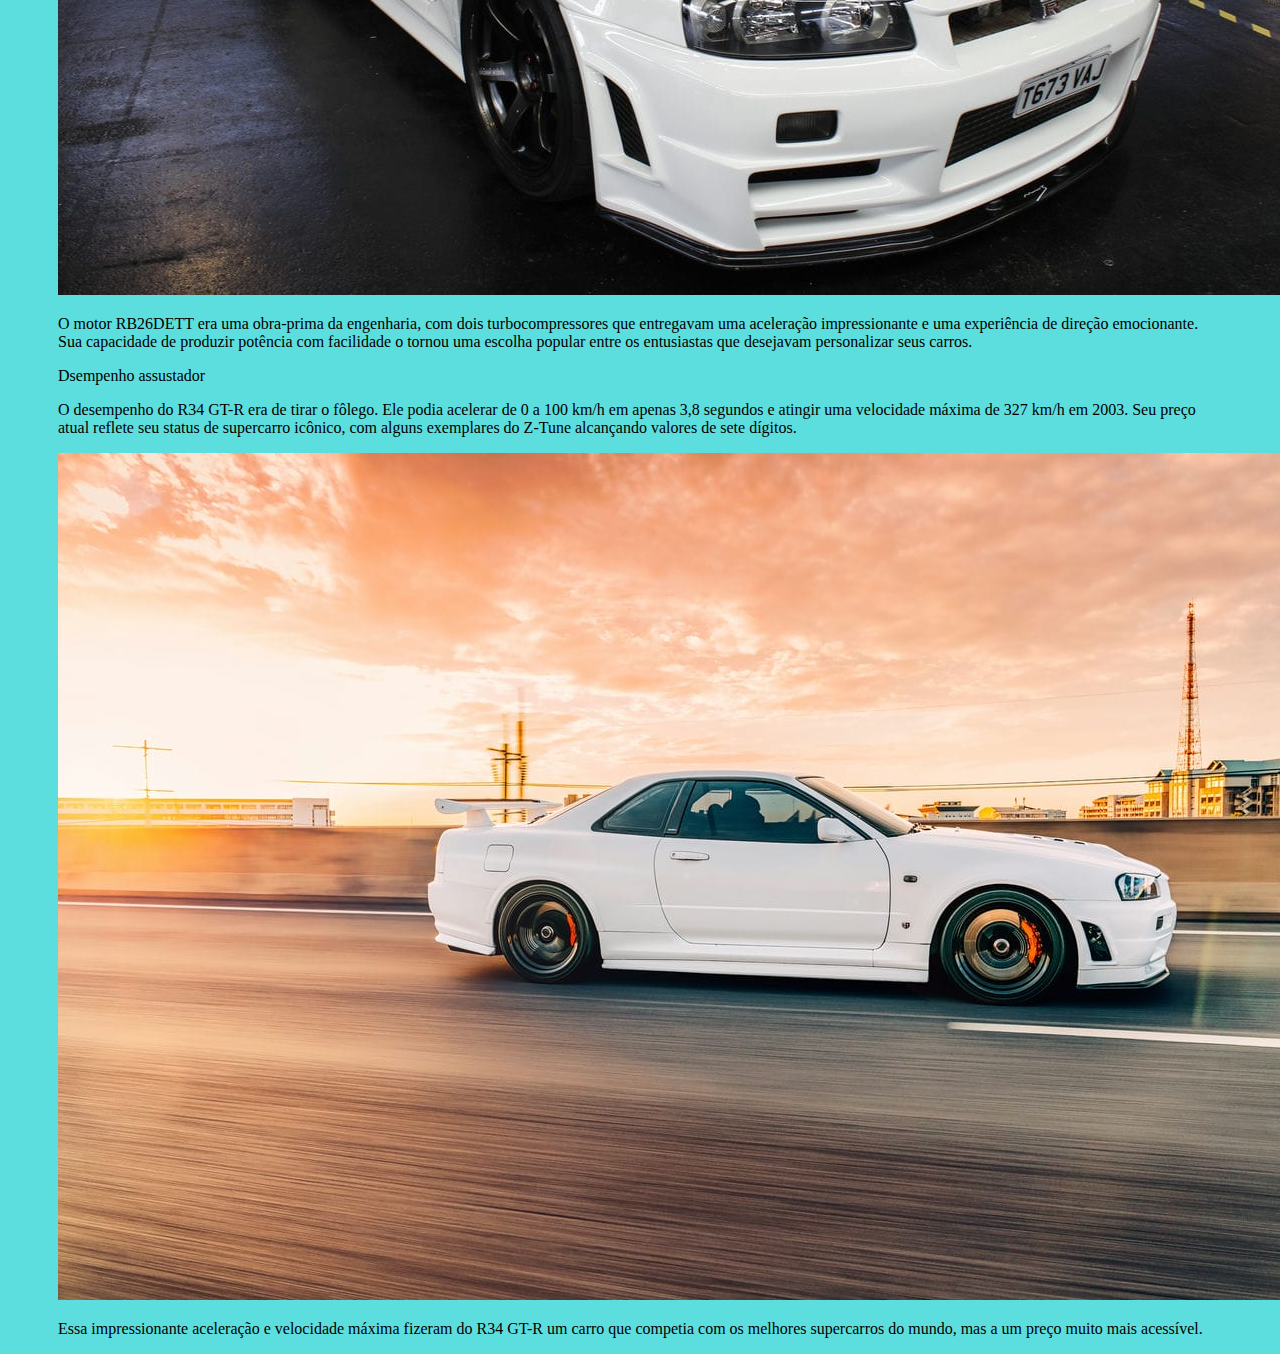
==== commit 46633a28: "." ====
--- a/index.html
+++ b/index.html
@@ -7,8 +7,8 @@
     <link rel="stylesheet" href="style.css"
 </head>
 <body>
-background-image: url (https://static.vecteezy.com/ti/vetor-gratis/p1/11711088-designial-de-ilustracao-de-carro-nissan-gtr-gratis-vetor.jpg)
   <section class="paragrafos">
+  </section class="title">
   <div class="container">
     <p class="texto-grande">Texto grande</p>
     <h1> <strong>Historia dos nissan GTRs</strong> </h1> 
--- a/style.css
+++ b/style.css
@@ -1,4 +1,5 @@
 body{
+    background-image: url (https://static.vecteezy.com/ti/vetor-gratis/p1/11711088-designial-de-ilustracao-de-carro-nissan-gtr-gratis-vetor.jpg);
     background-color: rgba(57, 214, 214, 0.815);
 background: to top;
 }
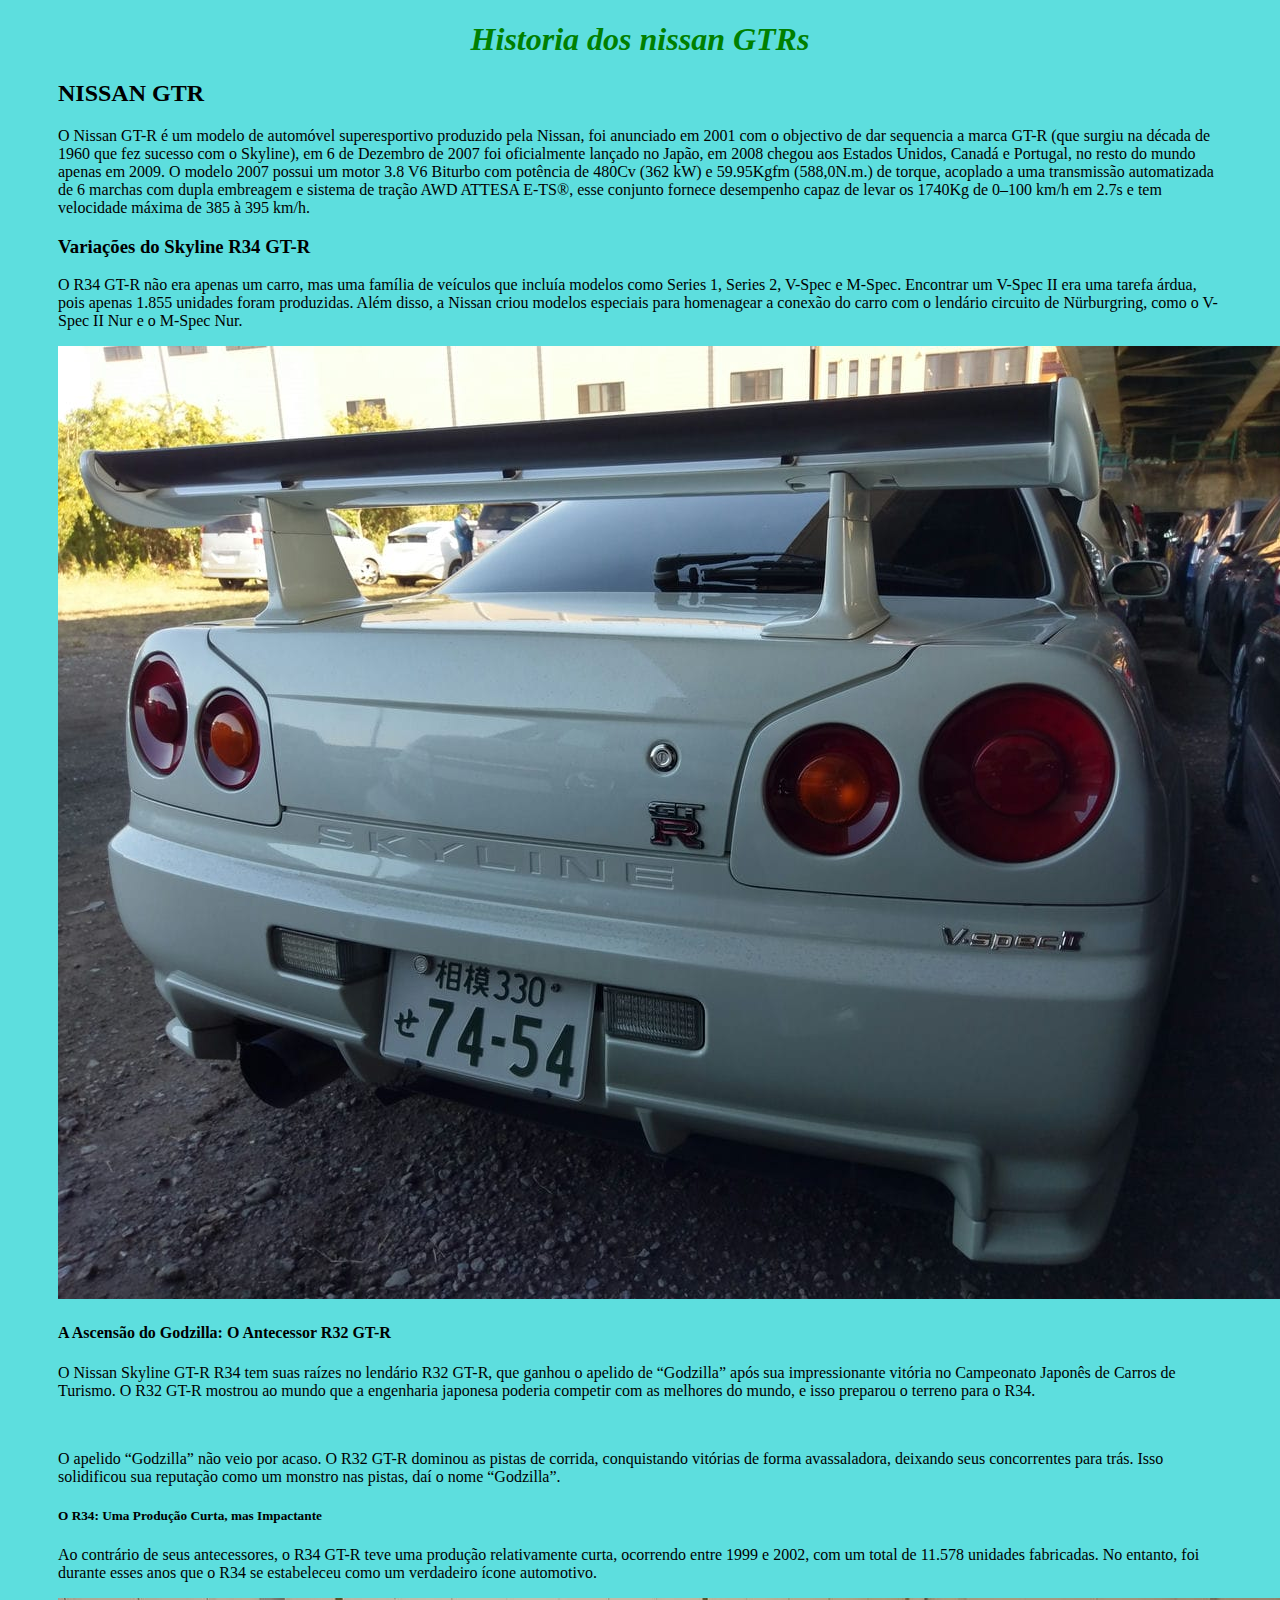
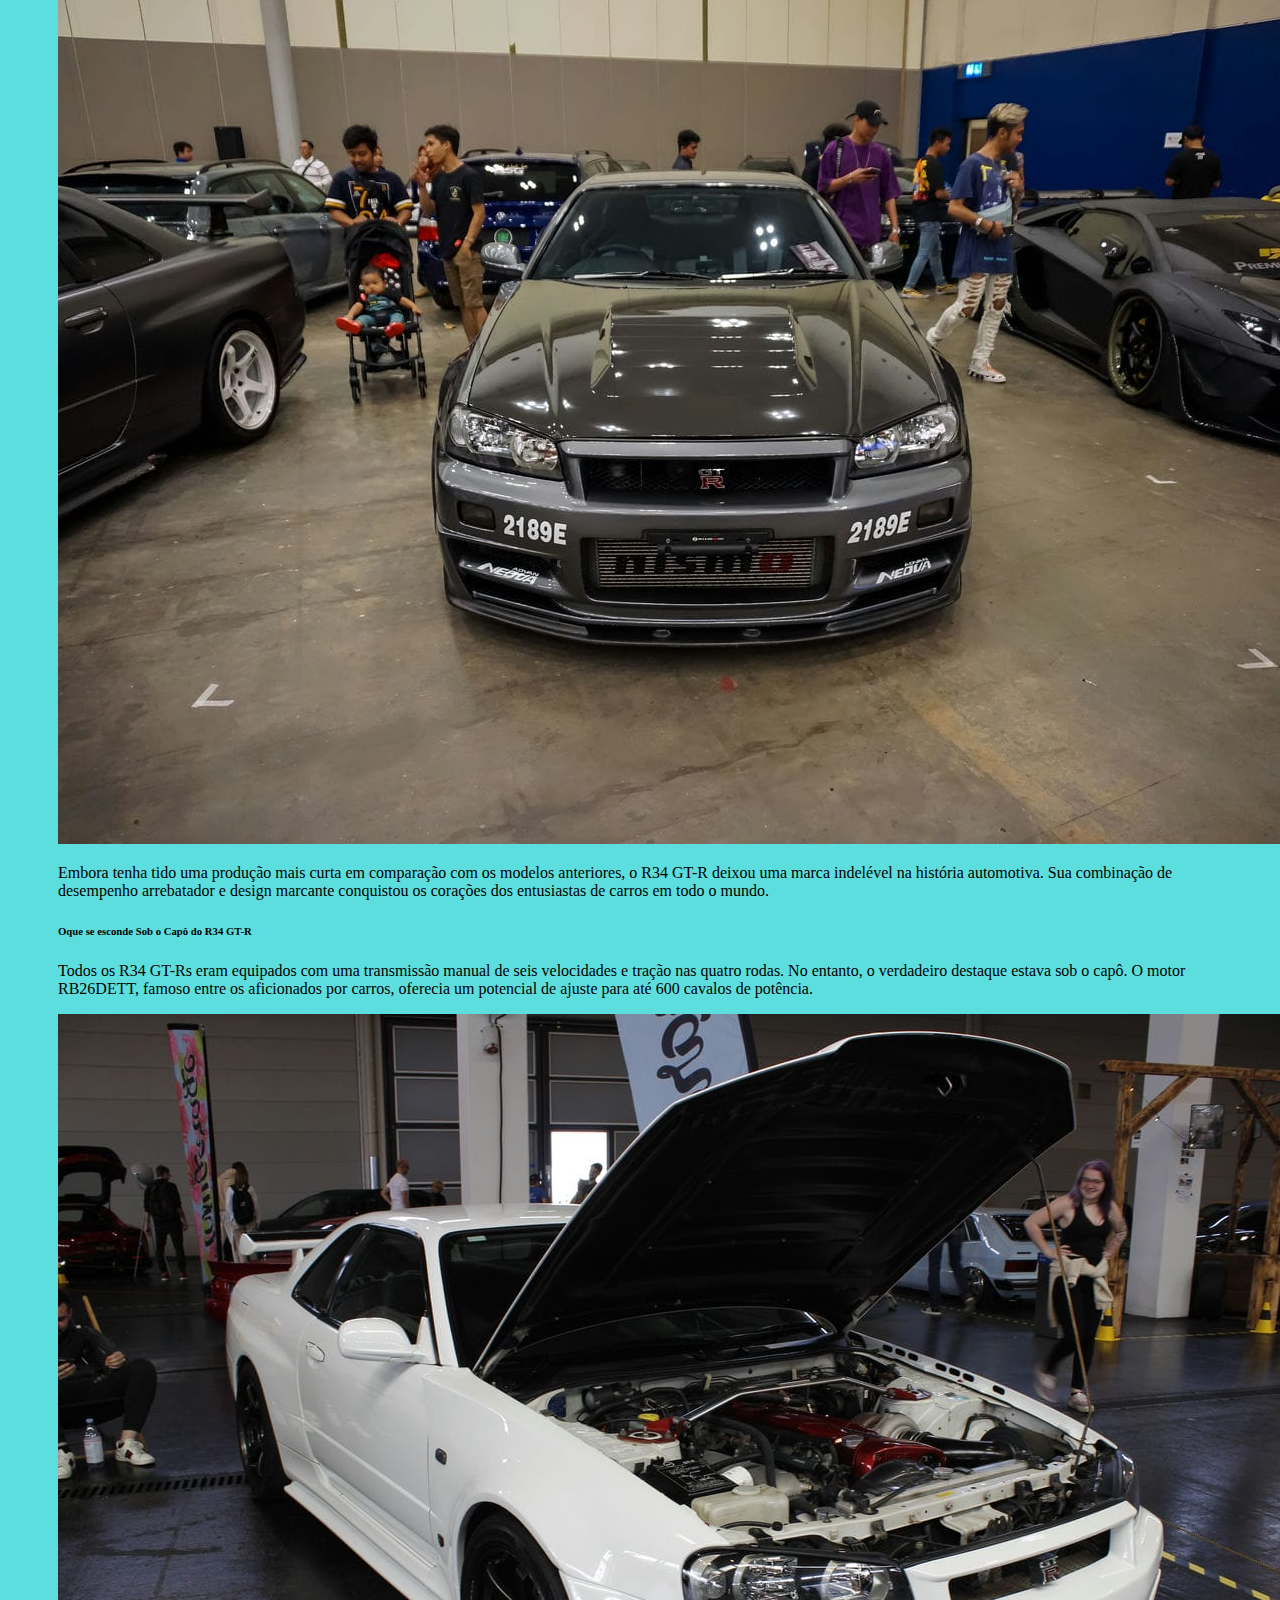
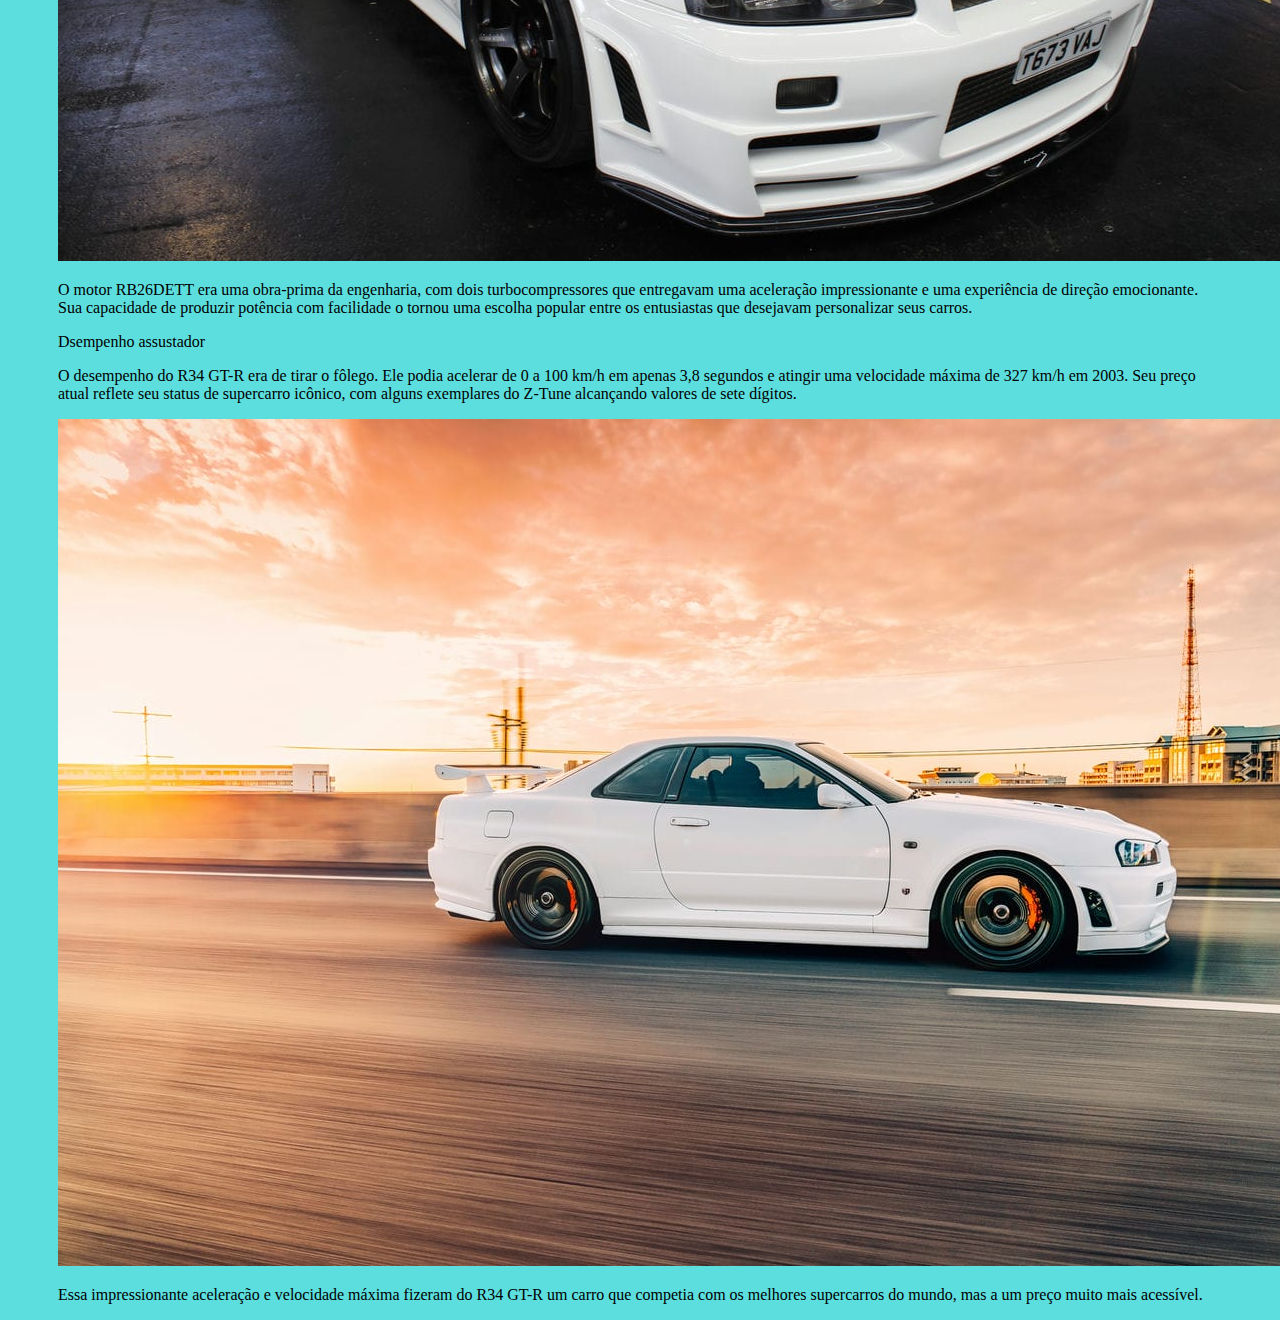
==== commit 76ccd295: "." ====
--- a/index.html
+++ b/index.html
@@ -10,7 +10,6 @@
   <section class="paragrafos">
   </section class="title">
   <div class="container">
-    <p class="texto-grande">Texto grande</p>
     <h1> <strong>Historia dos nissan GTRs</strong> </h1> 
    <h2>NISSAN GTR </h2>
    <p>O Nissan GT-R é um modelo de automóvel superesportivo produzido pela Nissan, 
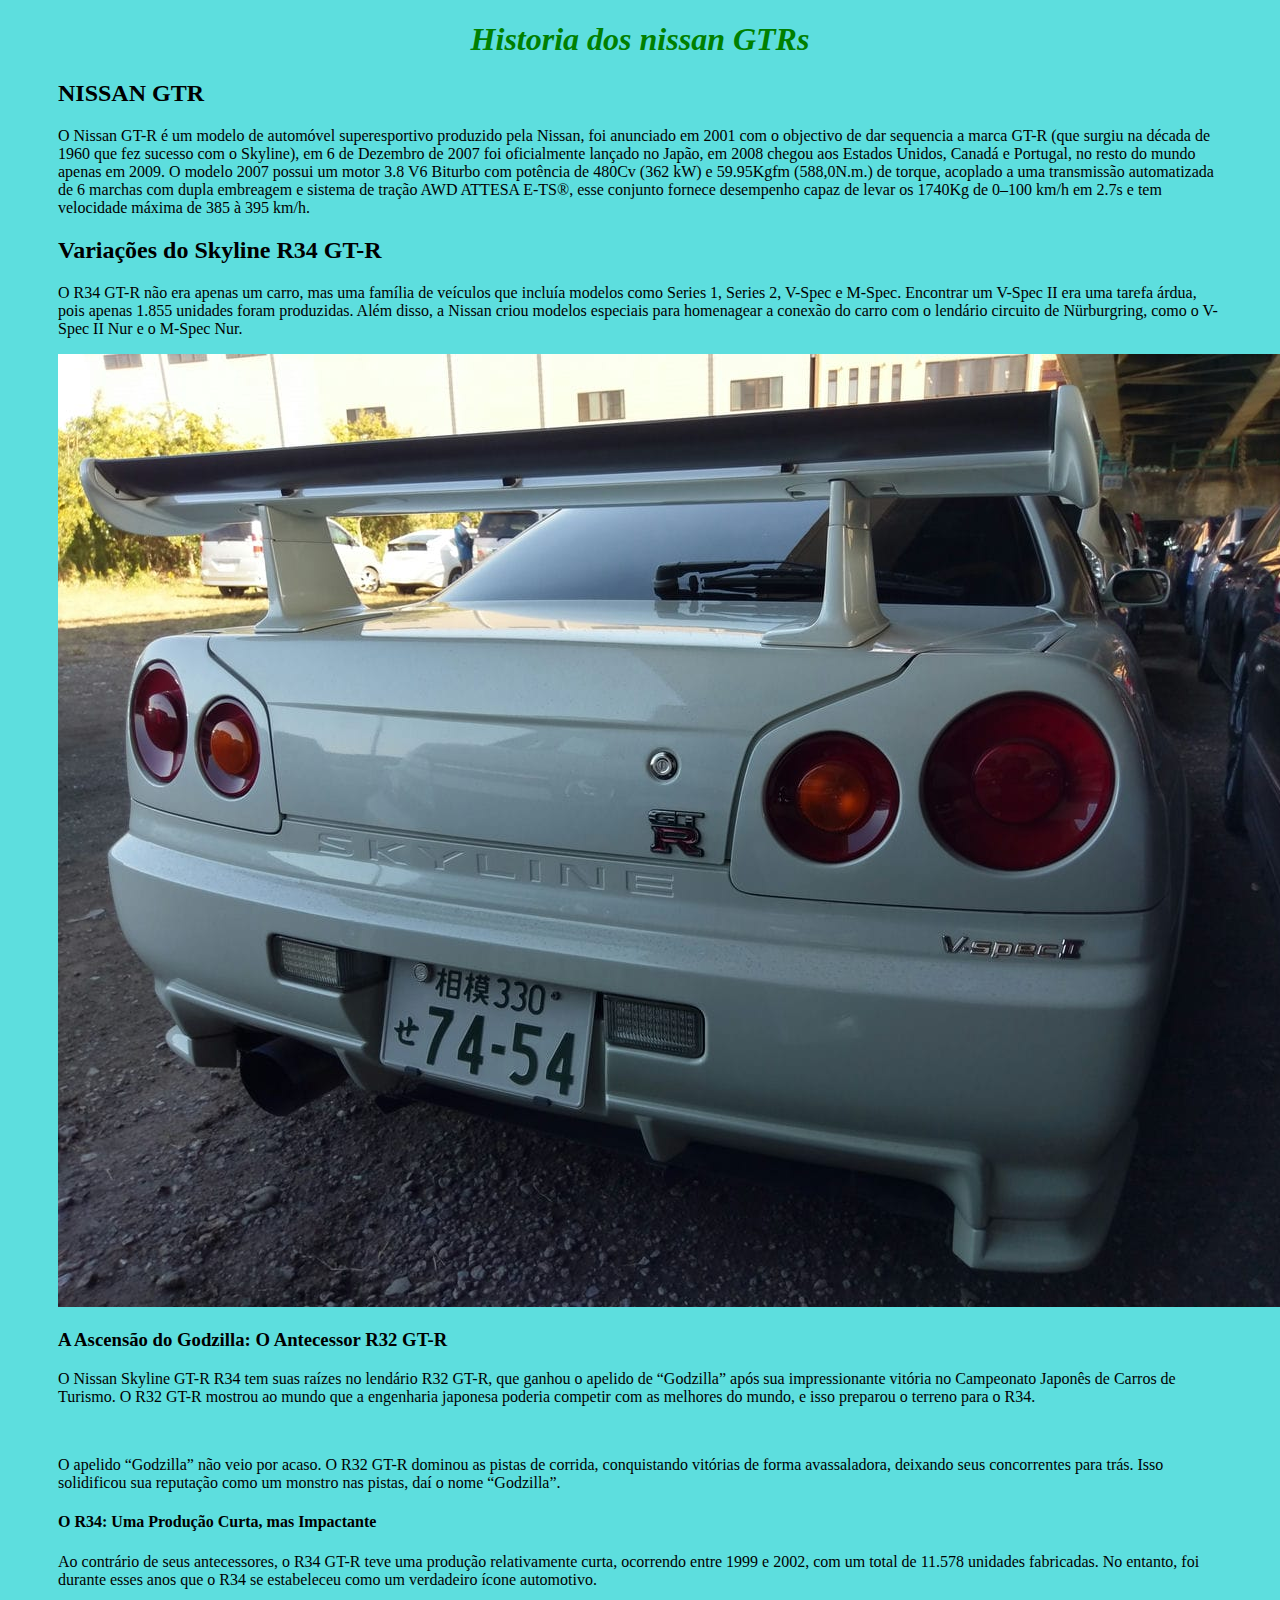
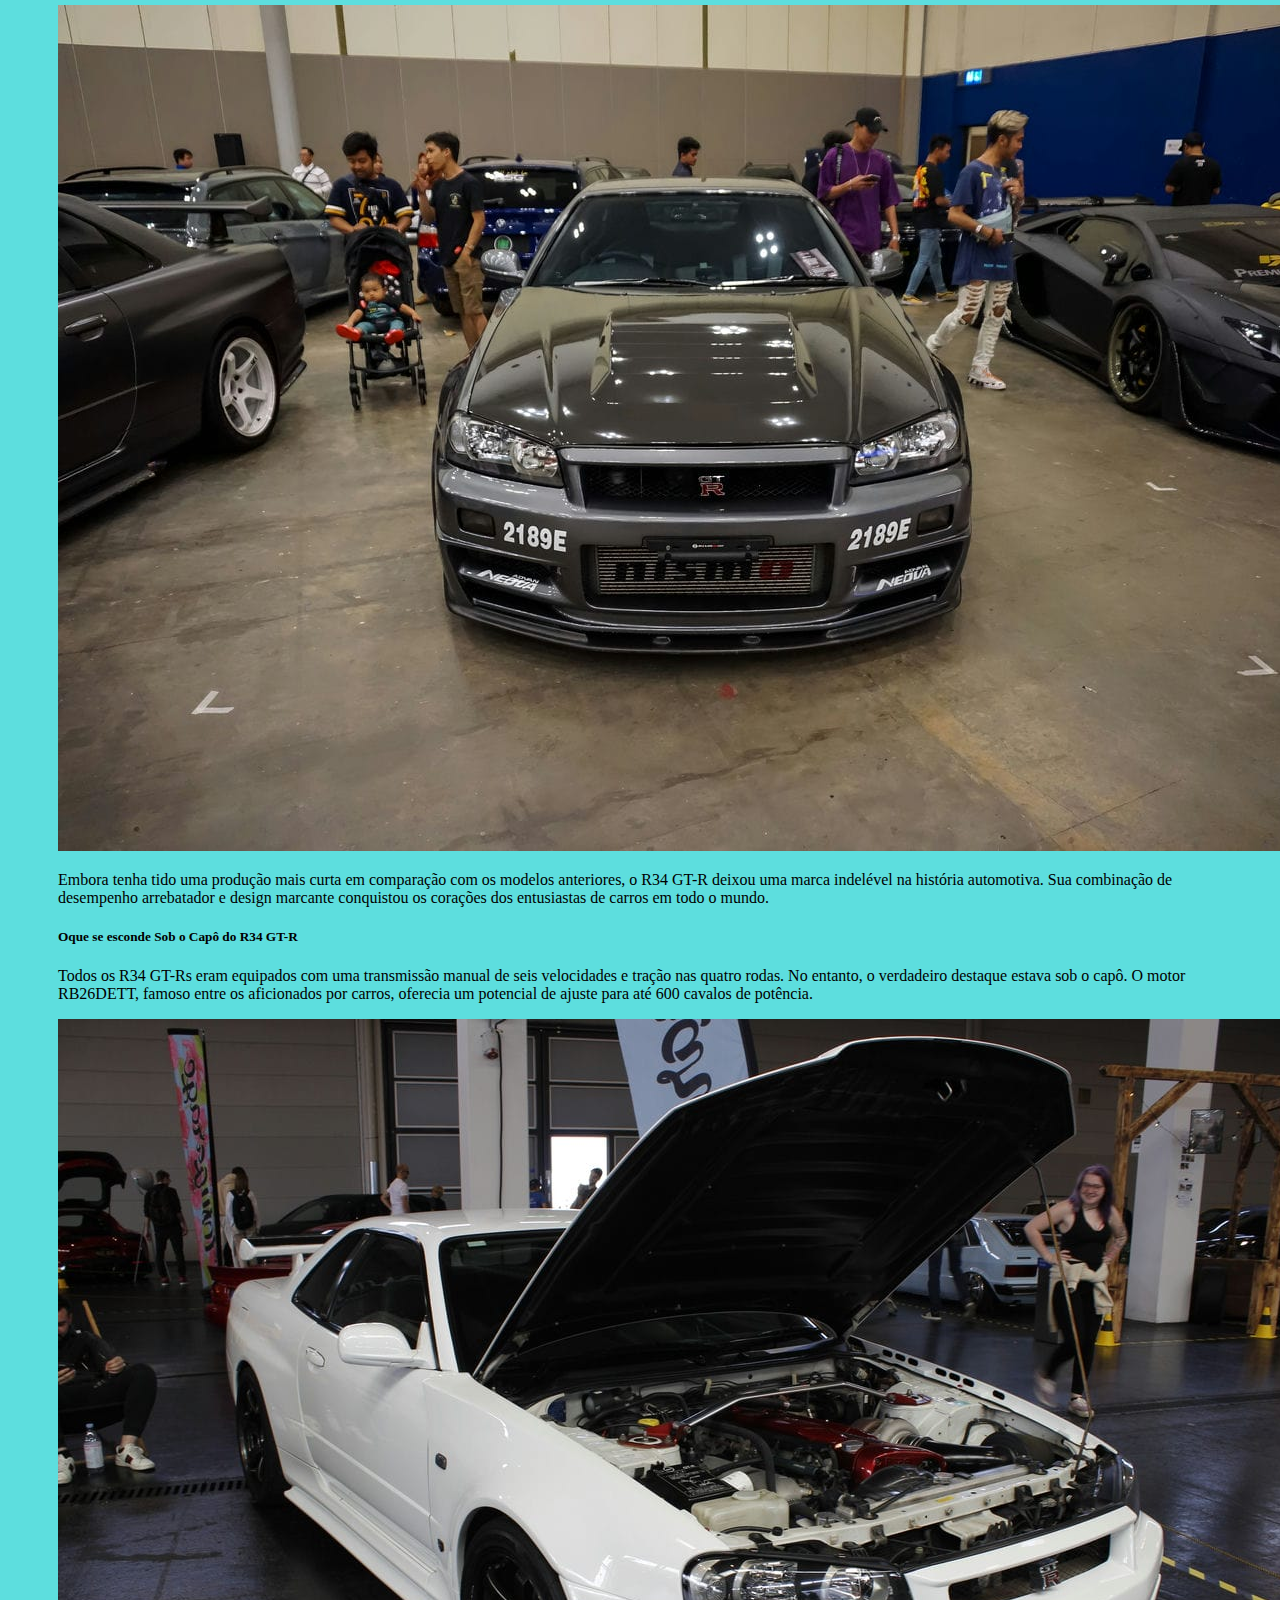
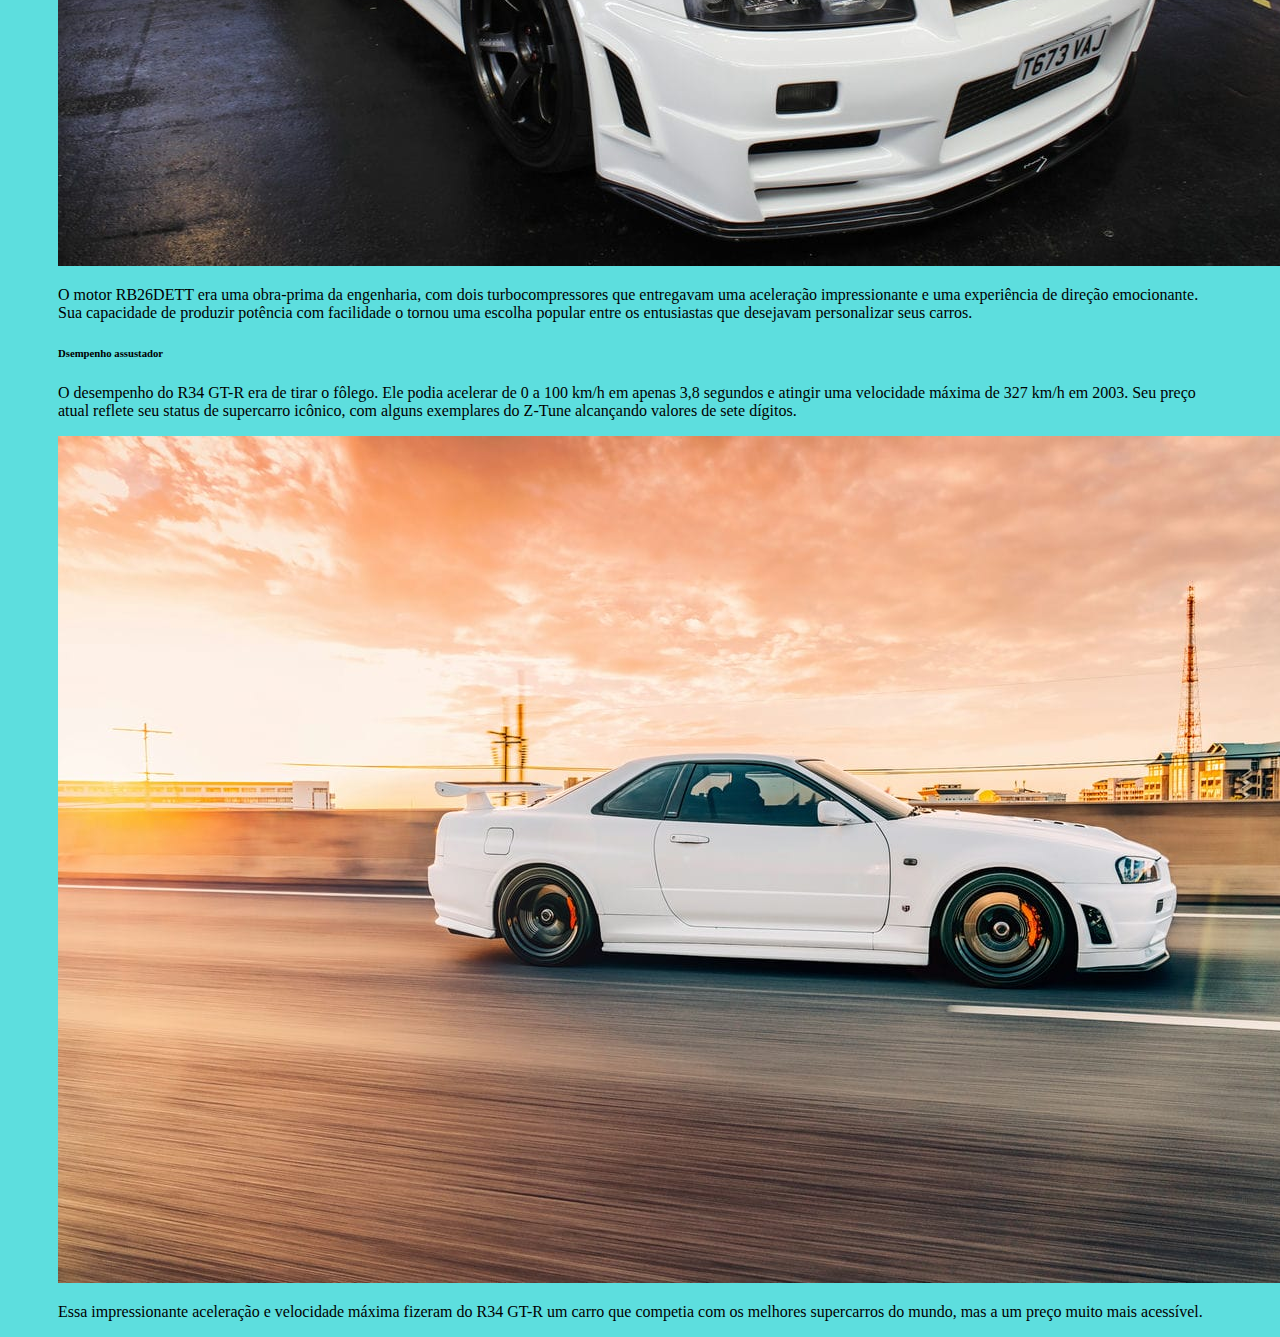
==== commit fe037a83: "." ====
--- a/index.html
+++ b/index.html
@@ -19,13 +19,13 @@
        O modelo 2007 possui um motor 3.8 V6 Biturbo com potência de 480Cv (362 kW) e 59.95Kgfm (588,0N.m.) de torque, 
        acoplado a uma transmissão automatizada de 6 marchas com dupla embreagem e sistema de tração AWD ATTESA E-TS®, 
        esse conjunto fornece desempenho capaz de levar os 1740Kg de 0–100 km/h em 2.7s e tem velocidade máxima de 385 à 395 km/h.</p>
-     <h3>Variações do Skyline R34 GT-R</h3>
+     <h2>Variações do Skyline R34 GT-R</h2>
        <p>O R34 GT-R não era apenas um carro, mas uma família de veículos que incluía modelos como Series 1,
          Series 2, V-Spec e M-Spec. Encontrar um V-Spec II era uma tarefa árdua, pois apenas 1.855 unidades 
          foram produzidas. Além disso, a Nissan criou modelos especiais para homenagear a conexão do carro 
          com o lendário circuito de Nürburgring, como o V-Spec II Nur e o M-Spec Nur.</p>
          <img src="gtr.jpg" alt="">
-         <h4>A Ascensão do Godzilla: O Antecessor R32 GT-R</h4>
+         <h3>A Ascensão do Godzilla: O Antecessor R32 GT-R</h3>
           <p>O Nissan Skyline GT-R R34 tem suas raízes no lendário R32 GT-R, que ganhou o apelido de
              “Godzilla” após sua impressionante vitória no Campeonato Japonês de Carros de Turismo. 
              O R32 GT-R mostrou ao mundo que a engenharia japonesa poderia competir com as melhores
@@ -34,7 +34,7 @@
               <p>O apelido “Godzilla” não veio por acaso. O R32 GT-R dominou as pistas de corrida,
                  conquistando vitórias de forma avassaladora, deixando seus concorrentes para trás.
                   Isso solidificou sua reputação como um monstro nas pistas, daí o nome “Godzilla”.</p>
-                  <h5>O R34: Uma Produção Curta, mas Impactante</h5>
+                  <h4>O R34: Uma Produção Curta, mas Impactante</h4>
                   <p>Ao contrário de seus antecessores, o R34 GT-R teve uma produção relativamente curta,
                      ocorrendo entre 1999 e 2002, com um total de 11.578 unidades fabricadas. No entanto,
                       foi durante esses anos que o R34 se estabeleceu como um verdadeiro ícone automotivo.</p>
@@ -43,7 +43,7 @@
                          o R34 GT-R deixou uma marca indelével na história automotiva.
                           Sua combinação de desempenho arrebatador e design marcante conquistou
                            os corações dos entusiastas de carros em todo o mundo.</p>
-                           <h6>Oque se esconde Sob o Capô do R34 GT-R</h6>
+                           <h5>Oque se esconde Sob o Capô do R34 GT-R</h5>
                            <p>Todos os R34 GT-Rs eram equipados com uma transmissão manual de seis velocidades
                                e tração nas quatro rodas. No entanto, o verdadeiro destaque estava sob o capô.
                                 O motor RB26DETT, famoso entre os aficionados por carros, oferecia um potencial 
@@ -53,7 +53,7 @@
                                   que entregavam uma aceleração impressionante e uma experiência de direção emocionante.
                                    Sua capacidade de produzir potência com facilidade o tornou uma escolha popular
                                     entre os entusiastas que desejavam personalizar seus carros.</p>
-                                    <h7>Dsempenho assustador</h7>
+                                    <h6>Dsempenho assustador</h6>
                                     <p>O desempenho do R34 GT-R era de tirar o fôlego.
                                         Ele podia acelerar de 0 a 100 km/h em apenas 3,8 segundos
                                          e atingir uma velocidade máxima de 327 km/h em 2003.
--- a/style.css
+++ b/style.css
@@ -1,5 +1,5 @@
 body{
-    background-image: url (https://static.vecteezy.com/ti/vetor-gratis/p1/11711088-designial-de-ilustracao-de-carro-nissan-gtr-gratis-vetor.jpg);
+background: image: url(https://cdn.pixabay.com/photo/2019/10/19/04/41/skyline-gtr-4560581_640.jpg);
     background-color: rgba(57, 214, 214, 0.815);
 background: to top;
 }
